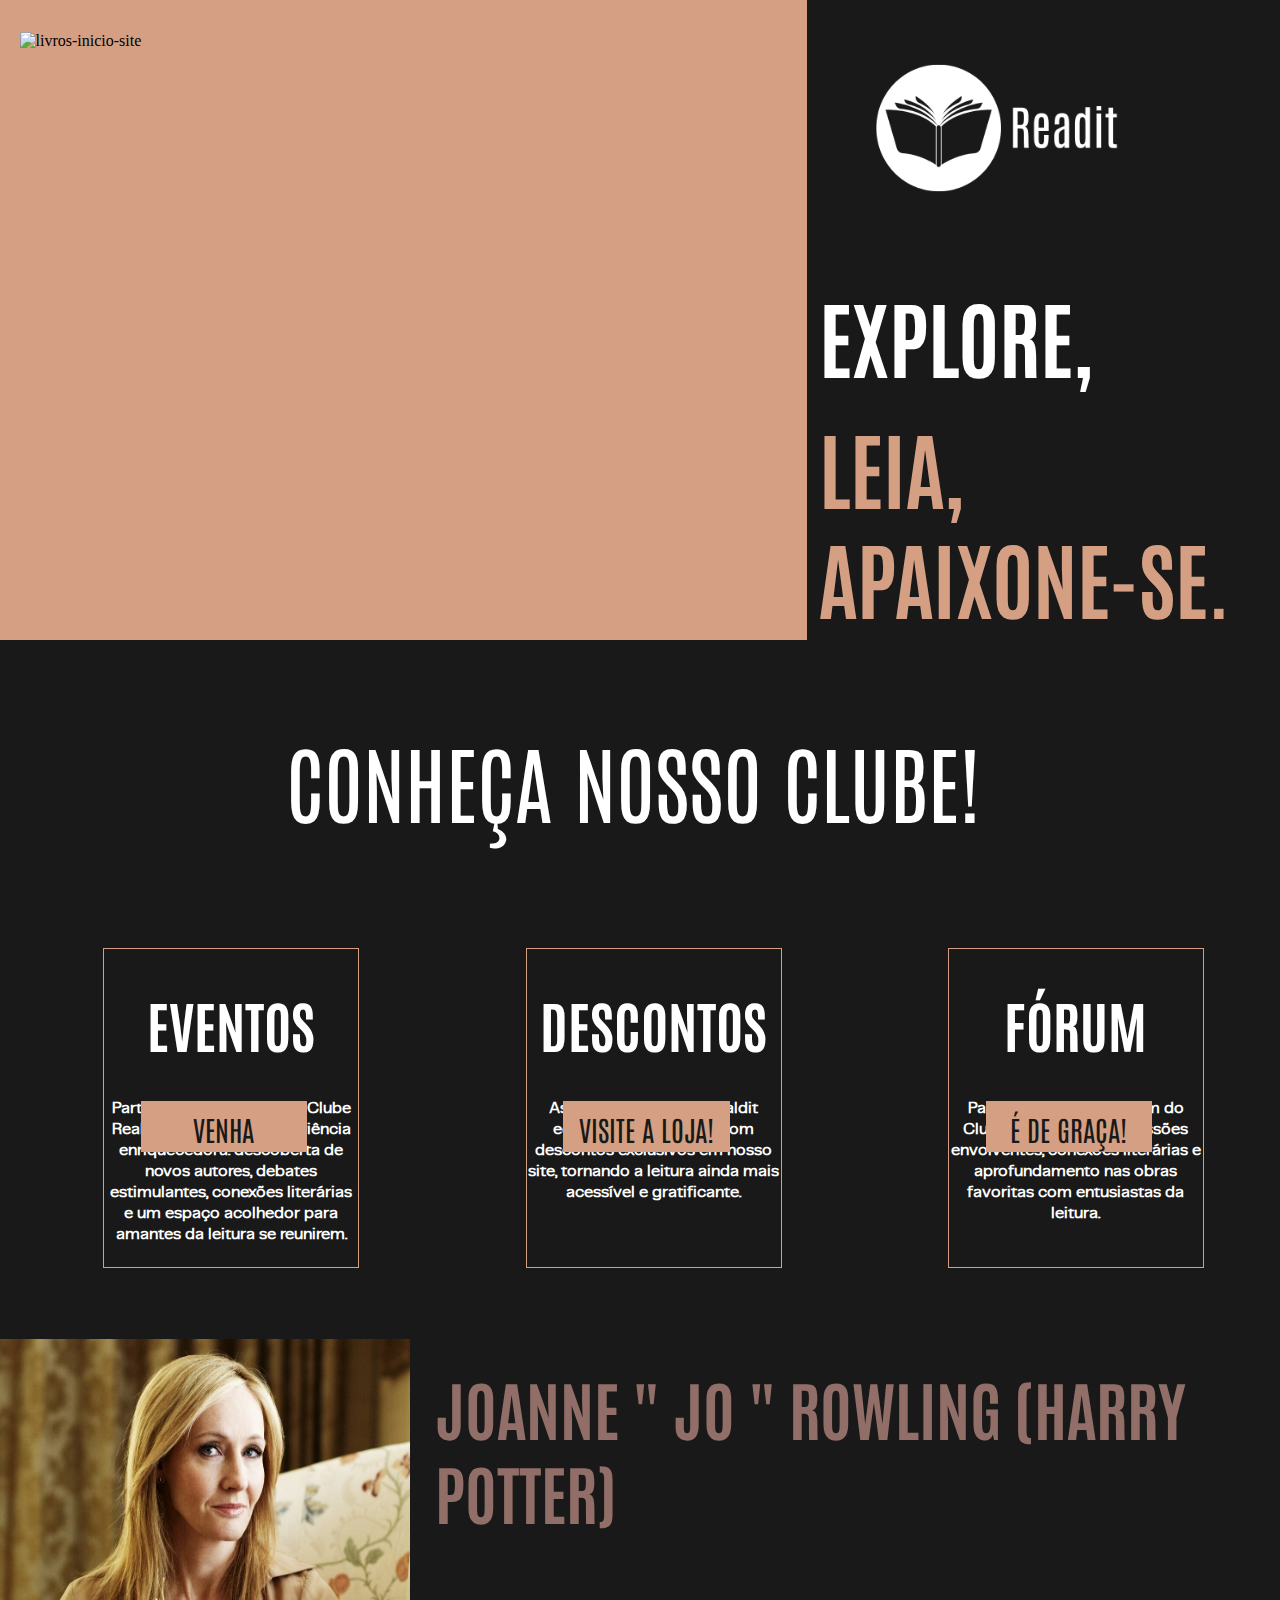
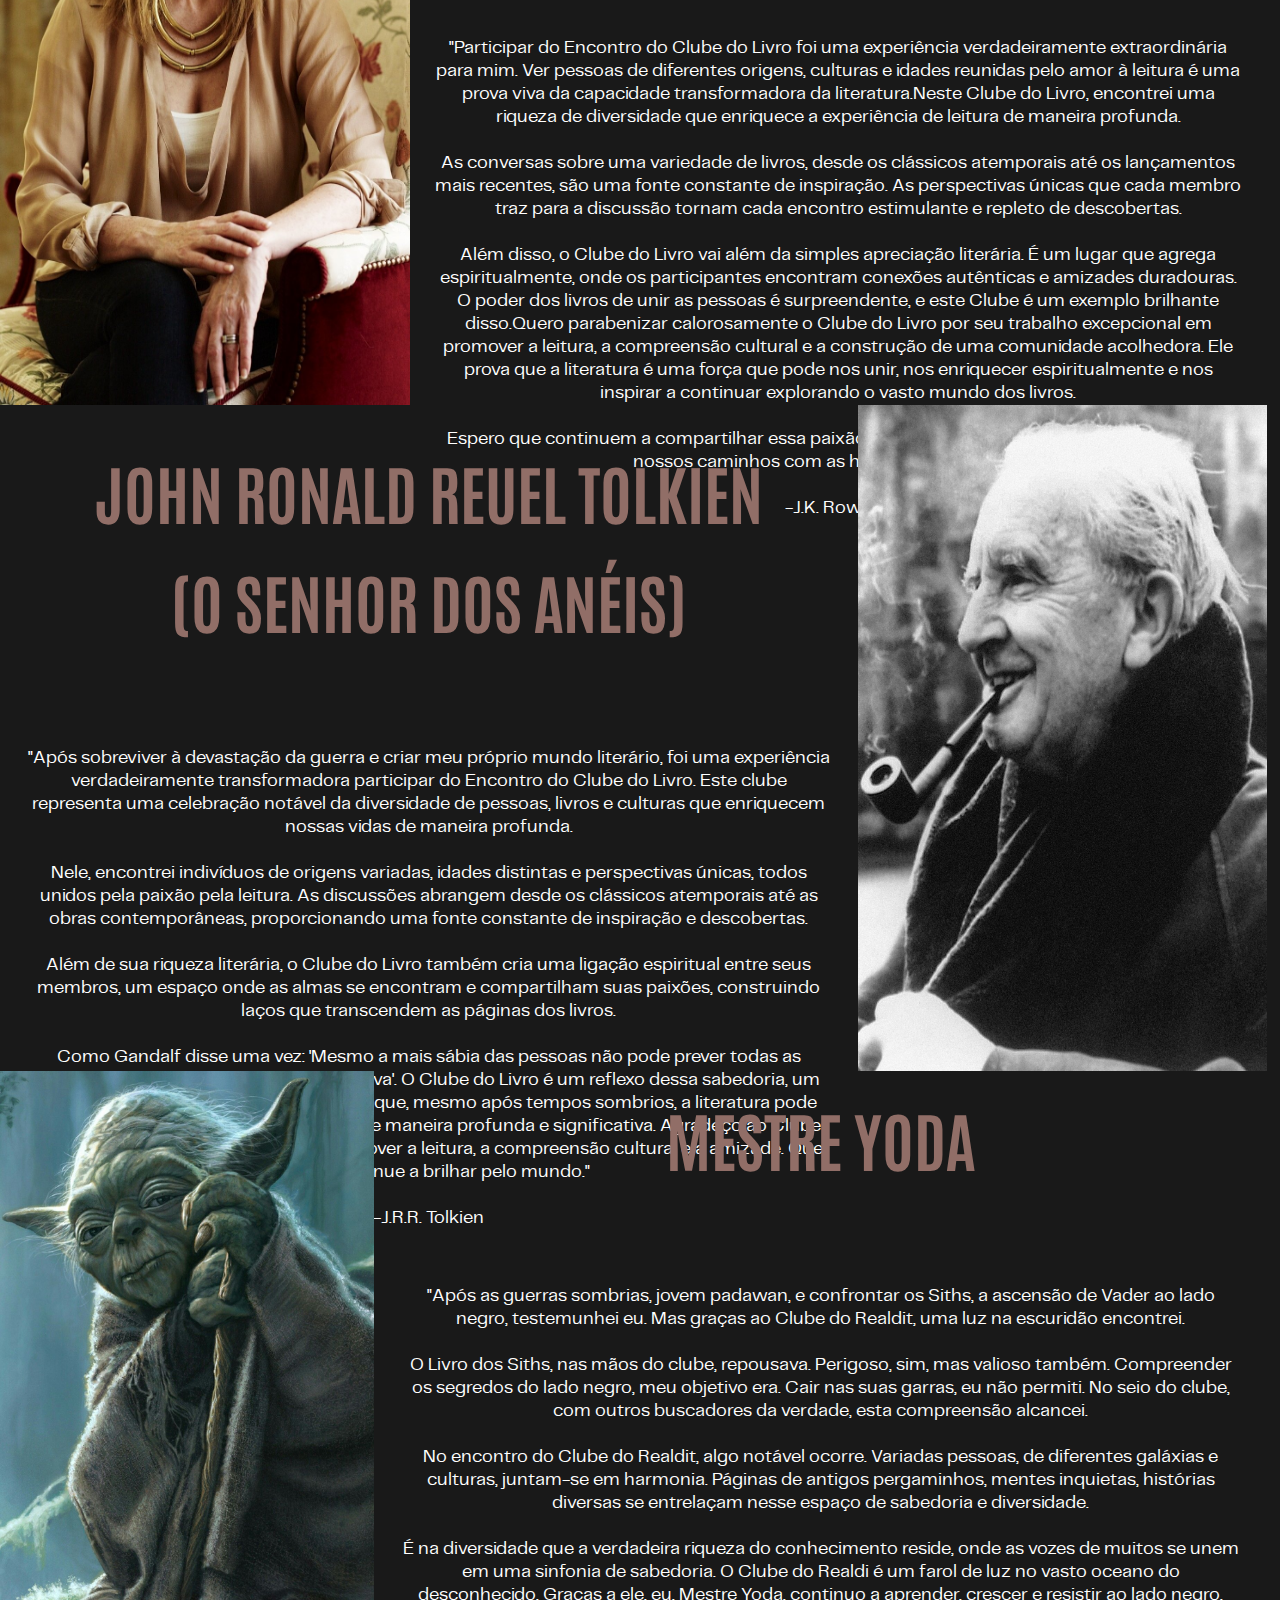
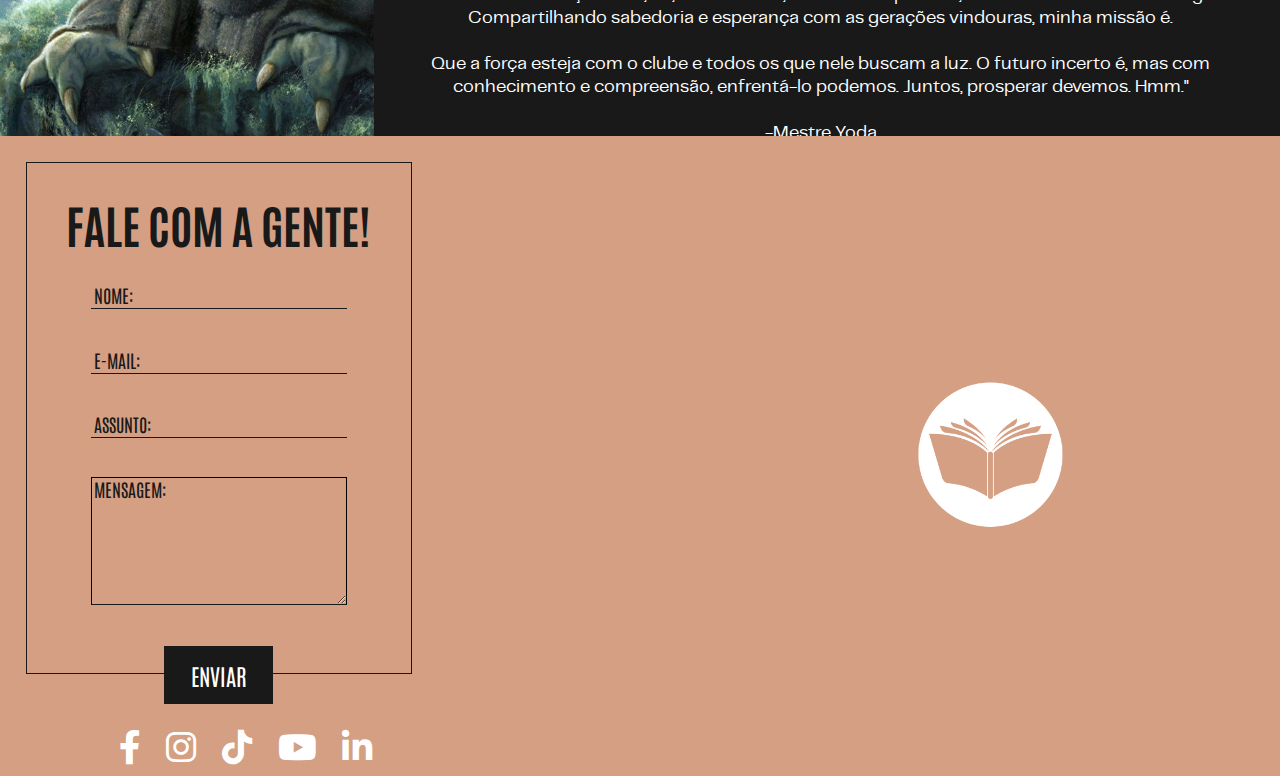
==== index.html @ f84c5853 "refiz a porra toda" ====
<!DOCTYPE html>
<html lang="en">
<head>
    <meta charset="UTF-8">
    <meta name="viewport" content="width=device-width, initial-scale=1.0">
    <title>Document</title>
    <link rel="stylesheet" href="/css/transicao.css">
    <link rel="stylesheet" href="/style.css">
    <link rel="stylesheet" type="text/css" href="img/fontawesome/css/all.min.css">
    <link rel="shortcut icon" type="imagex/png" href="/img/icone.png">
</head>
<body>
    <div class = "landingpage">
        <div class="img-inicio">
            <img src="/imagem-inicio.png" alt="livros-inicio-site">
        </div>
        <div class="apresentacao">
            <p class="logo-inicio">
                <img src="/img/sa.png" alt="logo realdit">
            </p>
            <h1 class="frase-inicio">   
                <p class="word-color" style="color: white">EXPLORE,</p>
                <p class="word-color2" style="color: #D49F83;">LEIA,<br>APAIXONE-SE.</p>
            </h1>        
        </div>
    </div>
    <main class="marketing-clube">
        <p class="frase-segunda-pagina">CONHEÇA NOSSO CLUBE!</p>

        <nav class="beneficios-clube">
            <ul>
                <li>
                    <h1 class="alinhar">EVENTOS</h1>
                    <strong class="fonte-descricao">Participar dos eventos do Clube Realdit oferece uma experiência enriquecedora: descoberta de novos autores, debates estimulantes, conexões literárias e um espaço acolhedor para amantes da leitura se reunirem.</strong>
                    <span>.</span>
                

      
    </div>
                </li>
            </ul>
            <ul>
                <li>
                    <h1 class = "alinhar">DESCONTOS</h1>
                    <strong class="fonte-descricao">Assinantes do Clube Realdit economizam dinheiro com descontos exclusivos em nosso site, tornando a leitura ainda mais acessível e gratificante.</strong>
                    <span>.</span>
                </li>
            </ul>
            <ul>
                <li>
                    <h1 class = "alinhar">FÓRUM</h1>
                    <strong class="fonte-descricao">Participe do nosso Fórum do Clube Realdit para discussões envolventes, conexões literárias e aprofundamento nas obras favoritas com entusiastas da leitura.</strong>
                    <span>.</span>
                </li>
            </ul>
        </nav>
     </main>
     <section class="depoimentos-container">
        <img class = "img-depoimento" src="/img/jkrowliong.jpg" alt="Foto de JK Rowling, escritora de Harry Potter">
        <div>
            <h1 class="nome-autor">JOANNE " JO " ROWLING (HARRY POTTER)</h1>
            <article class="fonte-depoimento">
                "Participar do Encontro do Clube do Livro foi uma experiência verdadeiramente extraordinária para mim. Ver pessoas de diferentes origens, culturas e idades reunidas pelo amor à leitura é uma prova viva da capacidade transformadora da literatura.Neste Clube do Livro, encontrei uma riqueza de diversidade que enriquece a experiência de leitura de maneira profunda.<br></br> As conversas sobre uma variedade de livros, desde os clássicos atemporais até os lançamentos mais recentes, são uma fonte constante de inspiração. As perspectivas únicas que cada membro traz para a discussão tornam cada encontro estimulante e repleto de descobertas.<br></br>Além disso, o Clube do Livro vai além da simples apreciação literária. É um lugar que agrega espiritualmente, onde os participantes encontram conexões autênticas e amizades duradouras. O poder dos livros de unir as pessoas é surpreendente, e este Clube é um exemplo brilhante disso.Quero parabenizar calorosamente o Clube do Livro por seu trabalho excepcional em promover a leitura, a compreensão cultural e a construção de uma comunidade acolhedora. Ele prova que a literatura é uma força que pode nos unir, nos enriquecer espiritualmente e nos inspirar a continuar explorando o vasto mundo dos livros.<br></br> Espero que continuem a compartilhar essa paixão com pessoas de todo o mundo e a iluminar nossos caminhos com as histórias que amamos."<br></br>
                -J.K. Rowling                    
            </article>
        </div>
    </section>
    <section class="depoimentos-container">
        <div>
            <h1 class="nome-autor1">JOHN RONALD REUEL TOLKIEN</h1>
            <h1 class="nome-autor">(O SENHOR DOS ANÉIS)</h1>
            <article class="fonte-depoimento">
                "Após sobreviver à devastação da guerra e criar meu próprio mundo literário, foi uma experiência verdadeiramente transformadora participar do Encontro do Clube do Livro. Este clube representa uma celebração notável da diversidade de pessoas, livros e culturas que enriquecem nossas vidas de maneira profunda.<br></br>Nele, encontrei indivíduos de origens variadas, idades distintas e perspectivas únicas, todos unidos pela paixão pela leitura. As discussões abrangem desde os clássicos atemporais até as obras contemporâneas, proporcionando uma fonte constante de inspiração e descobertas.<br></br>Além de sua riqueza literária, o Clube do Livro também cria uma ligação espiritual entre seus membros, um espaço onde as almas se encontram e compartilham suas paixões, construindo laços que transcendem as páginas dos livros.<br></br>Como Gandalf disse uma vez: 'Mesmo a mais sábia das pessoas não pode prever todas as mudanças e reviravoltas que a vida reserva'. O Clube do Livro é um reflexo dessa sabedoria, um farol de luz e esperança que demonstra que, mesmo após tempos sombrios, a literatura pode unir, inspirar e enriquecer nossas vidas de maneira profunda e significativa. Agradeço ao Clube do Livro por seu compromisso em promover a leitura, a compreensão cultural e a amizade. Que sua luz continue a brilhar pelo mundo."<br></br>
                -J.R.R. Tolkien           
            </article>
        </div>
        <img class = "img-depoimento" src="/img/tolkien.jpg" alt="Foto de JK Rowling, escritora de Harry Potter">
    </section>
    <section class="depoimentos-container">
        <img class = "img-depoimento" src="/img/yoda.jpg" alt="Foto de JK Rowling, escritora de Harry Potter">
        <div>
            <h1 class="nome-autor">MESTRE YODA</h1>
            <article class="fonte-depoimento">
                "Após as guerras sombrias, jovem padawan, e confrontar os Siths, a ascensão de Vader ao lado negro, testemunhei eu. Mas graças ao Clube do Realdit, uma luz na escuridão encontrei.<br></br>
                O Livro dos Siths, nas mãos do clube, repousava. Perigoso, sim, mas valioso também. Compreender os segredos do lado negro, meu objetivo era. Cair nas suas garras, eu não permiti. No seio do clube, com outros buscadores da verdade, esta compreensão alcancei.<br></br>                
                No encontro do Clube do Realdit, algo notável ocorre. Variadas pessoas, de diferentes galáxias e culturas, juntam-se em harmonia. Páginas de antigos pergaminhos, mentes inquietas, histórias diversas se entrelaçam nesse espaço de sabedoria e diversidade.<br></br>                
                É na diversidade que a verdadeira riqueza do conhecimento reside, onde as vozes de muitos se unem em uma sinfonia de sabedoria. O Clube do Realdi é um farol de luz no vasto oceano do desconhecido. Graças a ele, eu, Mestre Yoda, continuo a aprender, crescer e resistir ao lado negro. Compartilhando sabedoria e esperança com as gerações vindouras, minha missão é.<br></br>                
                Que a força esteja com o clube e todos os que nele buscam a luz. O futuro incerto é, mas com conhecimento e compreensão, enfrentá-lo podemos. Juntos, prosperar devemos. Hmm."<br></br>
                -Mestre Yoda                
            </article>
        </div>
    </section>


    <section class="contato">
        <div class="aba-contato">
            <h1>FALE COM A GENTE!</h1>
            <form class = "formulario" action="/contact.html" method="post">
                <div class="espaco-botao">                
                    <input class="inputUser" type="text" required>
                    <label class = "labelInput" for="name">NOME:</label>
                </div>
                <div class="espaco-botao">
                    <input class="inputUser" type="text" required>
                    <label class = "labelInput" for="mail">E-MAIL:</label>
                </div>
                <div class="espaco-botao">                   
                    <input class="inputUser" type="text" required>
                    <label class = "labelInput" for="assunto">ASSUNTO:</label>
                </div>
                <div class="espaco-botao">          
                    <textarea class="inputArea" required></textarea>
                    <label class = "labelArea" class="for="msg>MENSAGEM:</label>
                </div>
                <div class="button">
                    <button type="submit">ENVIAR</button>
                </div>
            </form>
        </div>
        <nav class="social">
            <ul>
                <li><a target="_blank" href="https://www.facebook.com/profile.php?id=61551535044438" ><i class="fa-brands fa-facebook-f fa-xl"></i></a></li>
                <li><a target="_blank" href="https://www.instagram.com/readit.oficial/" ><i class="fa-brands fa-instagram fa-xl"></i></a></li>
                <li><a target="_blank" href="https://www.tiktok.com/@readit.oficial" ><i class="fa-brands fa-tiktok fa-xl"></i></i></a></li>
                <li><a target="_blank" href="/" ><i class="fa-brands fa-youtube fa-xl"></i></a></li>
                <li><a target="_blank" href="/" ><i class="fa-brands fa-linkedin-in fa-xl"></i></a></li>
            </ul>
        </nav>
        <img src="/logolivro.png" alt="logo site">
    </section>




    <input type="radio" class="radio" name="pages" id="exit" checked /><!--BOTAO PICA-->
                    <div class="page demo1">
                        <input type="radio" class="radio" name="pages" id="page_1" />
                            <section class="section-container section-one">
                                <label for="exit" class="check-label exit-label">
                                X
                                </label>
                                <label for="page_1" class="page-label check-label">
                                <span class="fonte-btn">VENHA CONFERIR!</span>
                                </label>
                                <header class="section-header">
                                <div class="section-content">                                
                                </div>
                                </header>
                                <div class="section-info">
                                <div class="section-content">
                                    
                                </div>
                                </div>
                            </section>
                    </div>
                    <input type="radio" class="radio" name="pages" id="page_2" />
                        <section class="section-container section-two">
                            <label for="exit" class="check-label exit-label">
                            X
                            </label>
                            <label for="page_2" class="page-label check-label">
                            <span class="fonte-btn">VISITE A LOJA!</span>
                            </label>
                            <header class="section-header">
                            <div class="section-content">
                            </div>
                            </header>
                            <div class="section-info">
                            <div class="section-content">
                                
                            </div>
                            </div>
                        </section> 
                        <input type="radio" class="radio" name="pages" id="page_3" />
                        <section class="section-container section-three">
                            <label for="exit" class="check-label exit-label">
                            X
                            </label>
                            <label for="page_3" class="page-label check-label">
                            <span class="fonte-btn">É DE GRAÇA!</span>
                            </label>
                            <header class="section-header">
                            <div class="section-content">
                            </div>
                            </header>
                            <div class="section-info">
                            <div class="section-content">
                                
                            </div>
                            </div>
                        </section>  <!--BOTAO PICA-->
                    
    


    


    
</body>
</html>
---- css/transicao.css ----
*, *:after, *:before {
    -moz-box-sizing: border-box;
    -webkit-box-sizing: border-box;
    box-sizing: border-box; }
  .radio,
  .exit-label {
    display: none;
    visibility: hidden; }
  
  .exit-label {
    color: white;
    display: inline-flex;
    margin-bottom: 210vw;
    padding: 0.3vw;
    text-decoration: none; }
  
  .page-label {
    height: 4vw;
    left: 0;
    position: absolute;
    text-align: center;
    top: 0;
    width: 13vw; 
    padding-left: 1vw;
    padding-right: 1vw;
    padding-bottom: 0.25vw;
}
    .page-label span {
    position: relative;    
    top: 0.8vw; }
    .exit-label:hover, .check-label:active {
        background: rgba(0, 0, 0, 0.3);
        padding: 0.3vw;
        color: #fff; 
    }
  
  .check-label {
    cursor: pointer; }
    .check-label:hover, .check-label:active {
        background: rgba(0, 0, 0, 0.3);
        color: #fff; 
    }
    .check-label:focus {
      outline: thin dotted; }
  
  .section-container {
    -moz-transition: 0.4s all;
    -webkit-transition: 0.4s all;
    transition: 0.4s all;
    -moz-transform-origin: center center;
    -ms-transform-origin: center center;
    -o-transform-origin: center center;
    -webkit-transform-origin: center center;
    transform-origin: center center;
    height: 50vw;
    overflow: hidden;
    width: 99vw;
    z-index: 1;
    display: flex;
    flex-direction: row;
    flex-wrap: wrap;
 }
  .section-content {
    -moz-transition: 0.66s all;
    -webkit-transition: 0.66s all;
    transition: 0.66s all;
    max-width: 99vw;
    padding: 20px;
    opacity: 0;
    visibility: hidden; }
  
  :checked + .section-container {
    -moz-transform: translate(0%, 0%);
    -ms-transform: translate(0%, 0%);
    -o-transform: translate(0%, 0%);
    -webkit-transform: translate(0%, 0%);
    transform: translate(0%, 0%);
    width: 100%;
    height: 100%;
    left: 0vw;
    top: 0vw;
    z-index: 5;
    overflow: auto; }
    :checked + .section-container .exit-label {
      display: inline-block;
      visibility: visible; }
    :checked + .section-container .page-label {
      display: none; }
    :checked + .section-container .section-content {
      opacity: 1;
      visibility: visible; }
  
  .section-one {
    -moz-transform: translate(0%, 0%);
    -ms-transform: translate(0%, 0%);
    -o-transform: translate(0%, 0%);
    -webkit-transform: translate(0%, 0%);
    transform: translate(0%, 0%);
    text-decoration: none;
    color: rgba(25,25,25,255);
    background-color: #D49F83;
    width: 13vw;
    height: 4vw;
    padding: 1vw;
    position: absolute;
    top:86vw;
    left: 11vw;
  }

  .section-two {
    -moz-transform: translate(0%, 0%);
    -ms-transform: translate(0%, 0%);
    -o-transform: translate(0%, 0%);
    -webkit-transform: translate(0%, 0%);
    transform: translate(0%, 0%);
    text-decoration: none;
    color: rgba(25,25,25,255);
    background-color: #D49F83;
    width: 13vw;
    height: 4vw;
    padding: 2vw;
    padding-left: 2vw;
    margin-left: 0vvw;
    position: absolute;
    top:86vw;
    left: 44vw;
  }

  .section-three {
    -moz-transform: translate(0%, 0%);
    -ms-transform: translate(0%, 0%);
    -o-transform: translate(0%, 0%);
    -webkit-transform: translate(0%, 0%);
    transform: translate(0%, 0%);
    text-decoration: none;
    color: rgba(25,25,25,255);
    background-color: #D49F83;
    width: 13vw;
    height: 4vw;
    padding: 2vw;
    padding-left: 2vw;
    margin-left: 0vvw;
    position: absolute;
    top:86vw;
    left: 77vw;
  }

  .section-four {
    -moz-transform: translate(0%, 0%);
    -ms-transform: translate(0%, 0%);
    -o-transform: translate(0%, 0%);
    -webkit-transform: translate(0%, 0%);
    transform: translate(0%, 0%);
    text-decoration: none;
    color: rgba(25,25,25,255);
    background-color: #D49F83;
    width: 10vw;
    height: 5vw;
  }
  
  
  #exit:checked + .page .section-container {
    border: none;
    opacity: 1; }
  
  .page :not(:checked) + .section-container {
    border: 40px solid; }
---- style.css ----
@import url('https://fonts.googleapis.com/css2?family=Antonio:wght@700&family=Comic+Neue:wght@700&family=Raleway&family=Roboto+Mono:wght@100&display=swap');
@font-face {
    font-family: 'telegrafregular';
    src: url('font/telegraf_regular_400-webfont.eot');
    src: url('font/telegraf_regular_400-webfont.eot?#iefix') format('embedded-opentype'),
         url('font/telegraf_regular_400-webfont.ttf') format('truetype'),
         url('font/telegraf_regular_400-webfont.svg#telegrafregular') format('svg');
    font-weight: normal;
    font-style: normal;

}


body{
    margin: 0vw;
    padding: 0vw;
    border: 0;
    width: 100%;
    height: 100%;
    background-color: rgba(25,25,25,255);

  
}

.landingpage{
    display: flex;
    width: 97vw;
    height: 50vw;
}

.img-inicio{
    width: 65vw;
    height: 50vw;
    display: flex;
    justify-content: center;
    align-items: center;
    background-color: #D49F83;
    position: relative;
}
.img-inicio img{
    height: 45vw;
    width: 60vw;
    position: relative;

}

.apresentacao{
    background-color: rgba(25,25,25,255);
    display: flex;
    position: relative;
    height: 50vw;
    width: 35vw;
    flex-direction: column;
    justify-content: flex-start;
    align-items: center;
}

.logo-inicio{
    display: flex;
    margin-top: -5vw;
    justify-content: center;
}
.logo-inicio img{
    height: 10vw;
    width: 20vw;
    margin-top: 10vw;
    margin-bottom: 9vw;
    margin-left: -4vw;
}

.frase-inicio{
    font-family: 'Antonio', sans-serif;
    font-size: 85px;
    display: flex;
    margin-top: -10vw;
    flex-direction: column;
    align-items: flex-start;

}

.word-color{
    margin-bottom: -5vw;
}






.marketing-clube{
    width: 99vw;
    height: 48vw;
}

.frase-segunda-pagina{
    font-family: 'Antonio', sans-serif;
    font-size: 85px;
    color: white;
    display: flex;
    justify-content: center;

}

.beneficios-clube{
    display: flex;
    justify-content: space-around;
    align-items: start;
    font-family: 'Antonio', sans-serif;
    font-size: 28px;

}

.beneficios-clube ul{

}

.beneficios-clube li{
    border: 1px solid #D49F83;
    list-style: none;
    color: white;
    width: 20vw;
    height: 25vw;
    flex-direction: column;
    display: flex;
    align-items: center;
    justify-content: space-around;


}
.beneficios-clube strong{
    margin-bottom: 8vw;
}

.fonte-btn{
    text-decoration: none;
    color: rgba(25,25,25,255);
    font-family: 'Antonio', sans-serif;
    font-size: 28px;
    padding-top: 1vw;
    
    
}
.beneficios-clube span{
    color:rgba(25,25,25,255);
}
.alinhar{
    text-align: center;
}
.fonte-descricao{
    font-family: 'telegrafregular';
    font-size: 16px;
    text-align: center;

}

.b-black{
    width: 99vw;
    height: 10vw;
    background-color: rgba(25,25,25,255);
    display: flex;
}

.img-depoimento{
    height: 52vw;
    width:  32vw;
}



.depoimentos-container{
    width: 99vw;
    height: 52vw;
    display: flex;
    color: white;
    
}   

.depoimentos-container > div{
    display: flex;
    flex-direction: column;
    align-items: center;
    margin-left: 2vw;
    margin-right: 2vw;
}
.nome-autor{
    font-family: 'Antonio', sans-serif;
    font-size: 28px;
    color: #916E67;
    font-size: 65px;
    margin-bottom: 8vw;
    margin-top: 2vw;
}

.fonte-depoimento{
    font-family: 'telegrafregular';
    font-size: 18px;
    text-align: center;

}

.nome-autor1{
    font-family: 'Antonio', sans-serif;
    font-size: 28px;
    color: white;
    font-size: 65px;
    color: #916E67;
    margin-bottom: 0vw;
}



.contato{
    width: 99vw;
    height: 50vw;
    display: flex;
    justify-content: space-around;

    background-color:#D49F83;
    font-family: 'Antonio', sans-serif;
    font-size: 23px;
    color: rgba(25,25,25,255);   
    
}

.aba-contato{
    border: 1px solid rgba(25,25,25,255);
    display: flex;
    align-items: center;
    flex-direction: column;
    height:40vw;
    margin-top: 2vw;
    margin-left: 2vw;
    position: relative;
    


}
.formulario{
    height: 20vw;
    display: flex;
    flex-direction: column;
    width: 30vw;
    align-items: center;
    font-size: 18px;
    position: relative;
}

.button{
    display: flex;
    justify-content: center;
}
.button button{
    display: flex;
    text-decoration: none;
    padding: 1vw;
    padding-left: 2vw;
    padding-right: 2vw;
    color: white;
    display: flex;
    background-color: rgba(25,25,25,255);
    font-family: 'Antonio', sans-serif;
    font-size: 23px;
    border: 1px solid rgba(25,25,25,255);

}

.inputUser{
    background-color: #D49F83;
    border: none;
    outline: none;
    border-bottom: 1px solid rgba(25,25,25,255) ;
    width: 20vw;
}
.inputArea{
    background-color: #D49F83;
    border: 1px solid black;
    outline: none;
    border-bottom: 1px solid rgba(25,25,25,255) ;
    width: 20vw;
    height: 10vw;
    top:2vw;
}

.inputUser:focus ~.labelInput,
.inputUser:valid ~.labelInput{
    top:-20px;
    font-size: 12px;
    
}

.inputArea:focus ~.labelArea,
.inputArea:valid ~.labelArea{
    top:-20px;
    font-size: 12px;

    
}
.labelInput{
    position: absolute;
    top: 0vw;
    left: 0.3vw;
    pointer-events: none;
    transition: .5s;


}

.labelArea{
    position: absolute;
    top: 0vw;
    left: 0.3vw;
    pointer-events: none;
    transition: .5s;


}
.espaco-botao{
    margin-bottom: 3vw;
    position: relative;
}

.social{
    background-color:#D49F83;
    display: flex;
    align-items: center;
    margin-top:45vw;
    position: relative;
    margin-left: -27vw;

}
.social ul{
    background-color: #D49F83;
    display: flex;
}
.social li{
    padding: 1vw;
    background-color: #D49F83;
    list-style: none;

}

.social a{
    color: white;
    text-decoration: none;
}
.social a:hover{
    color: rgba(25,25,25,255);
    transition-duration: 0.5s;
}
.contato img{
    background-color: #D49F83;
    margin-left: 22vw;
    padding: 18vw;
}
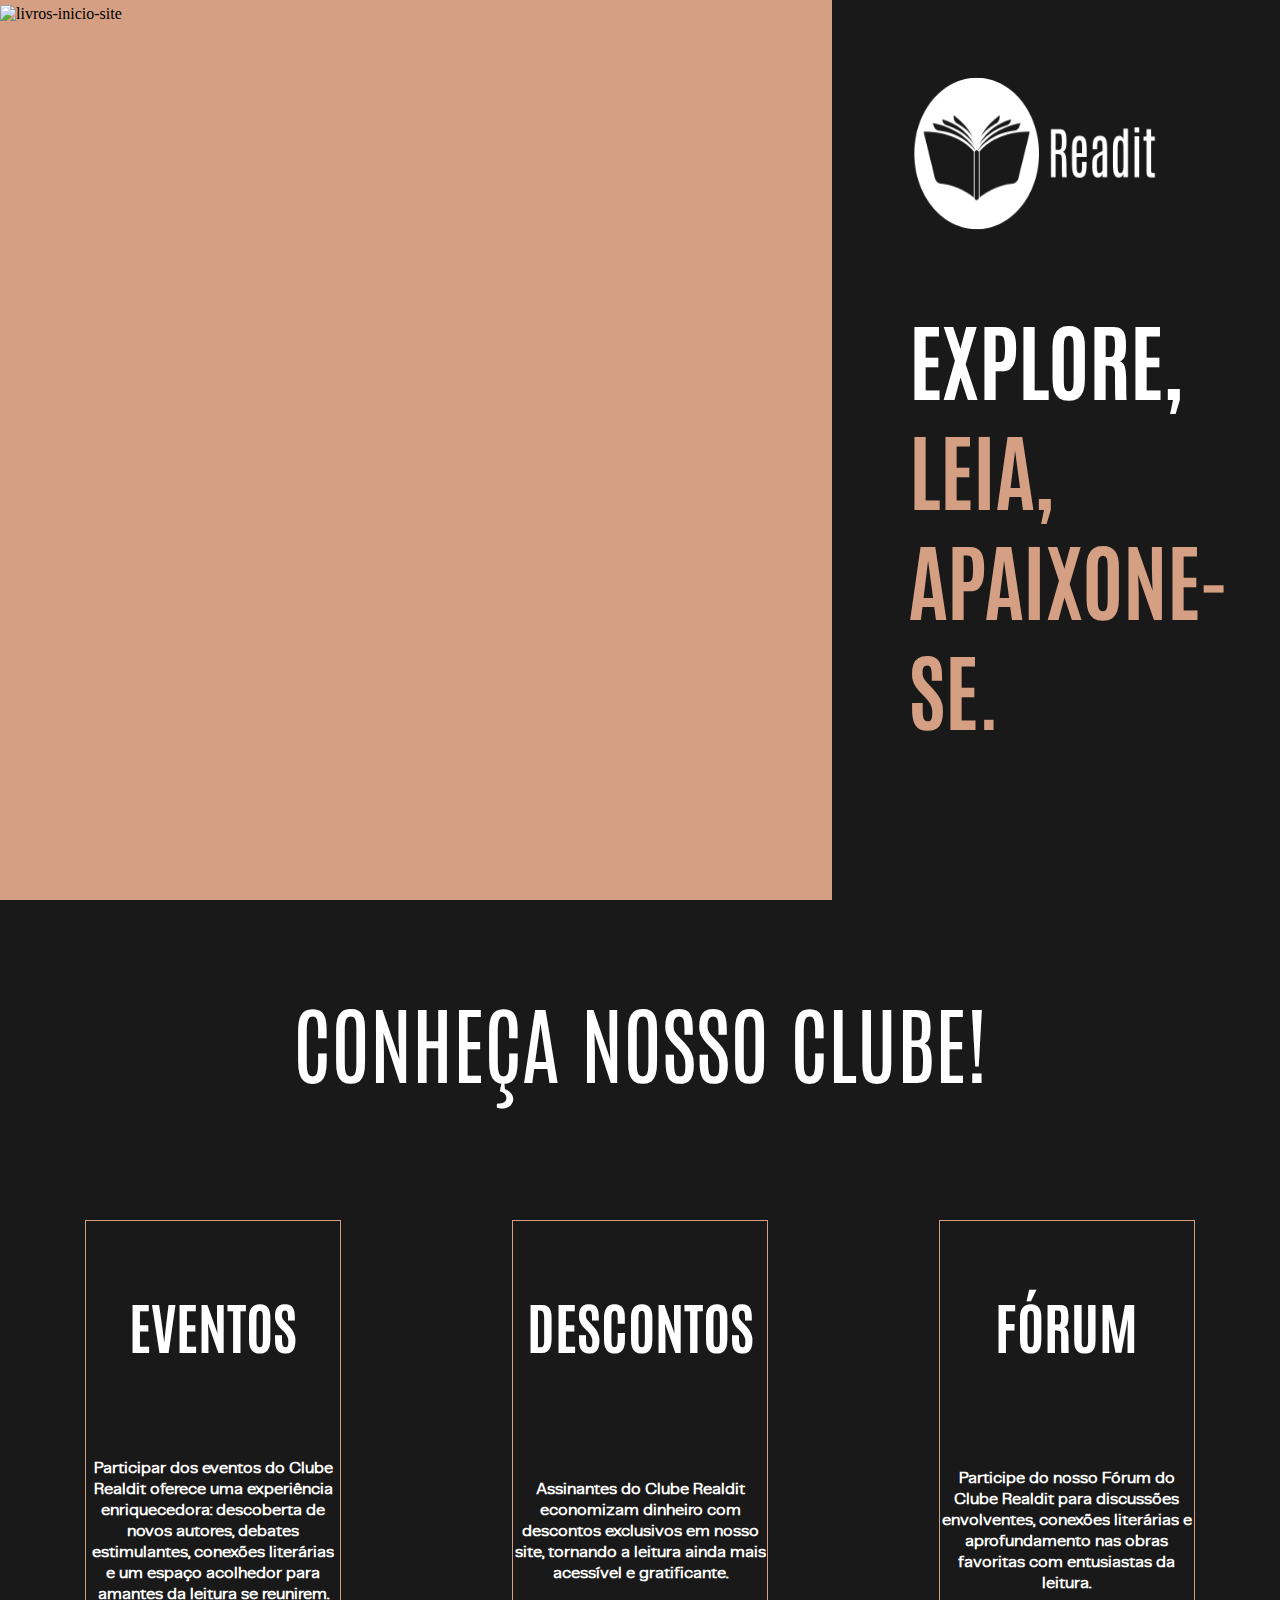
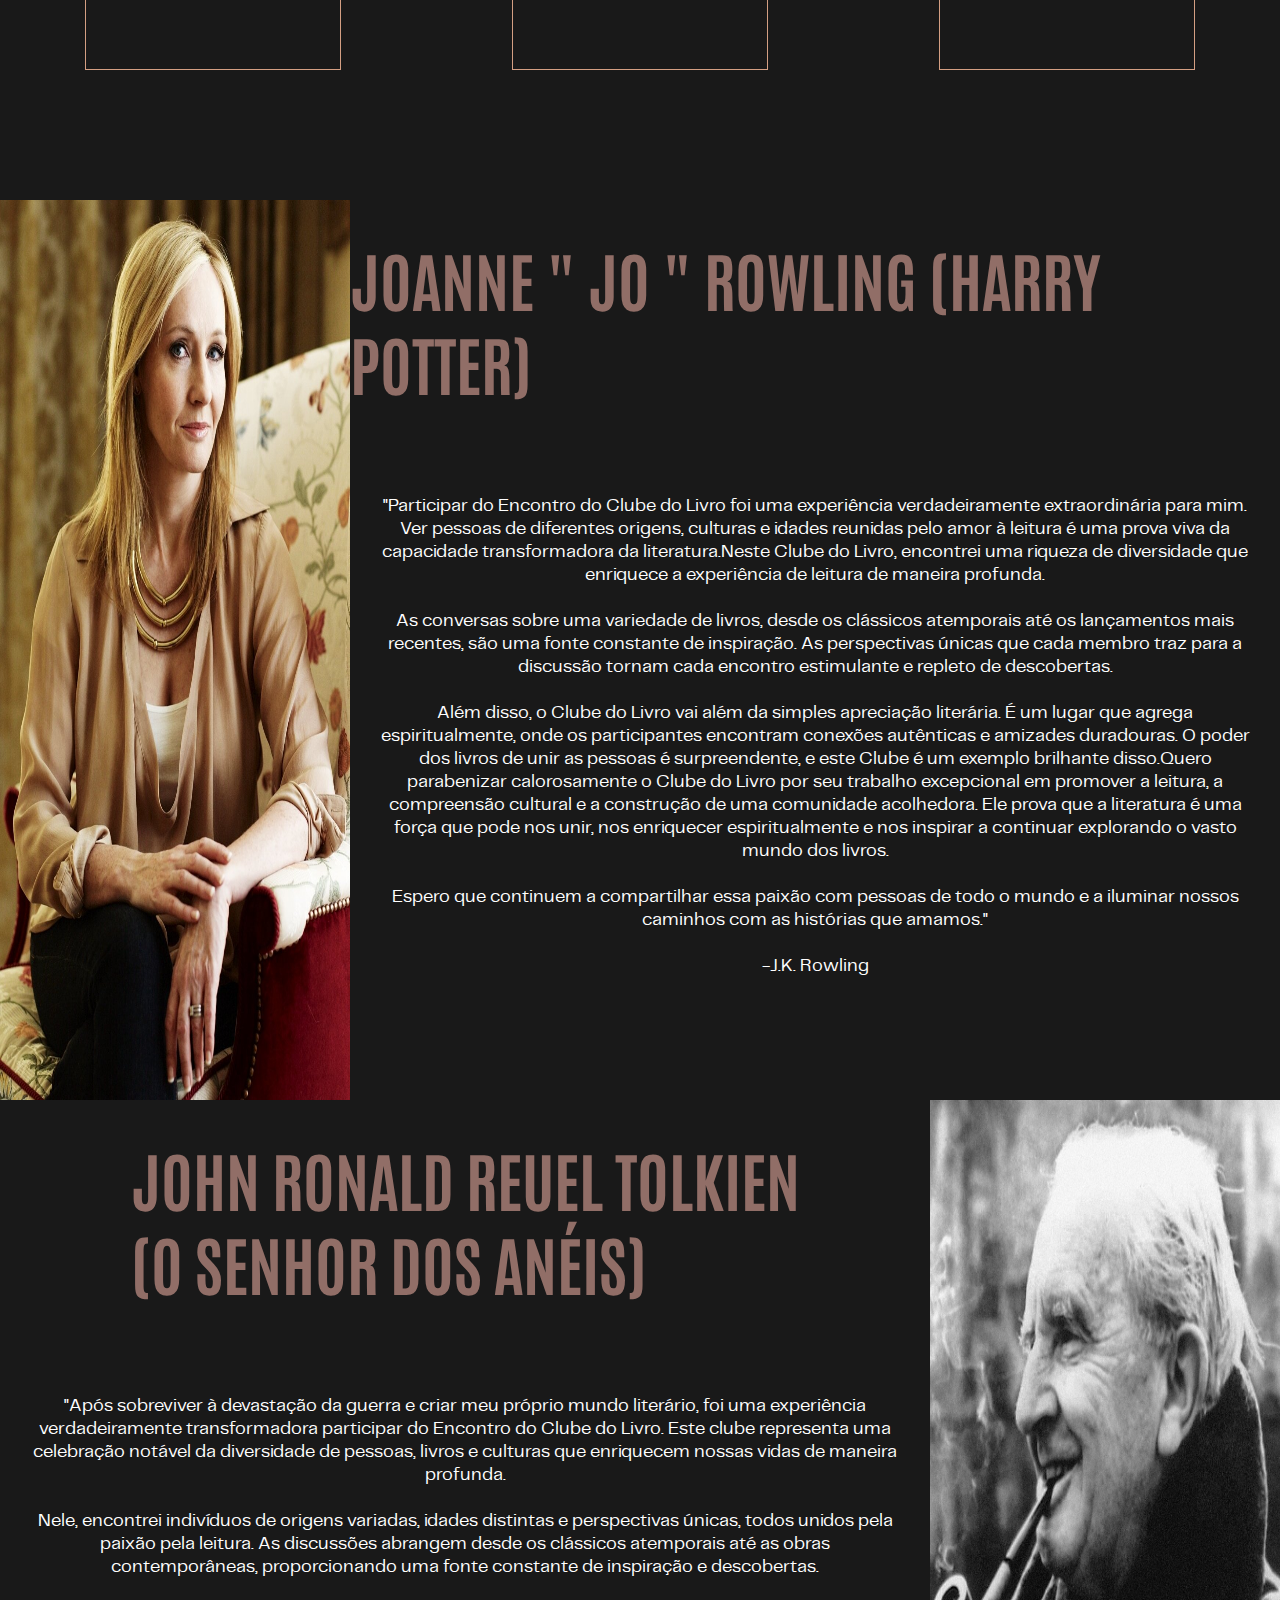
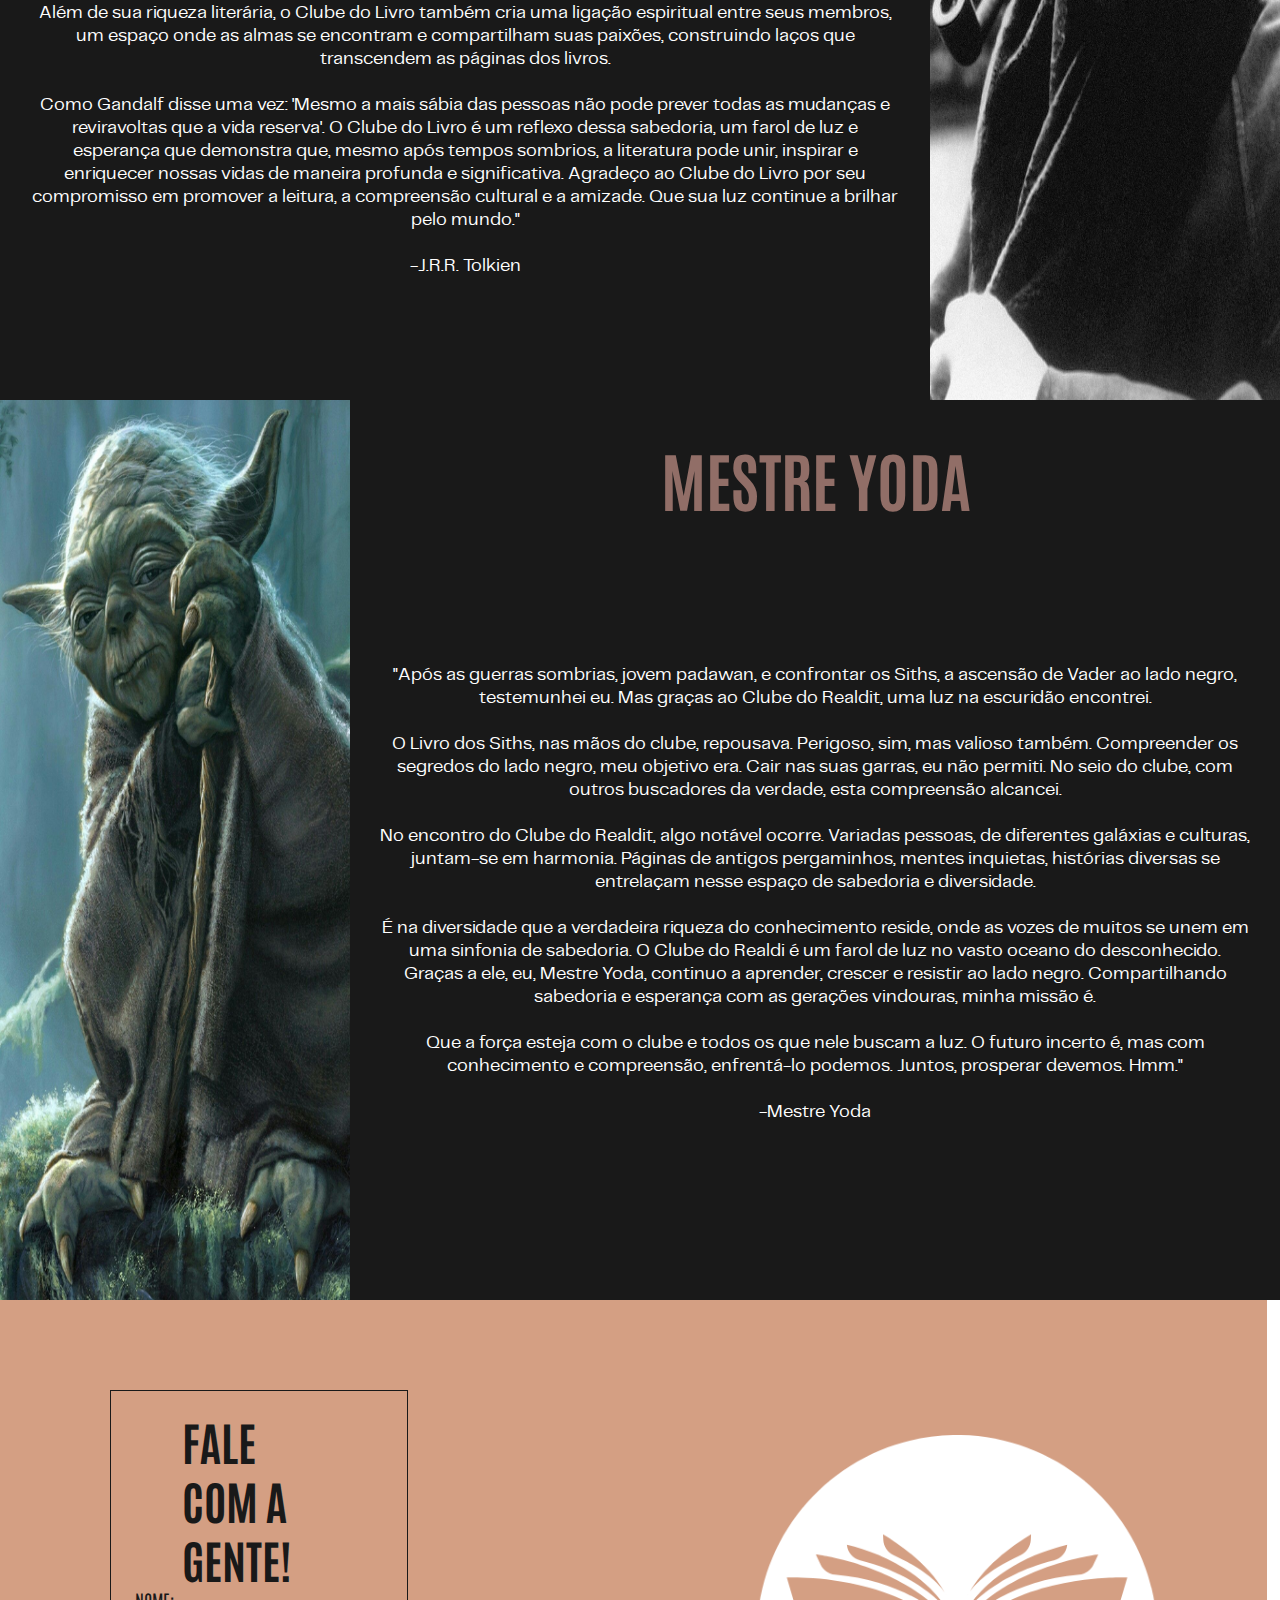
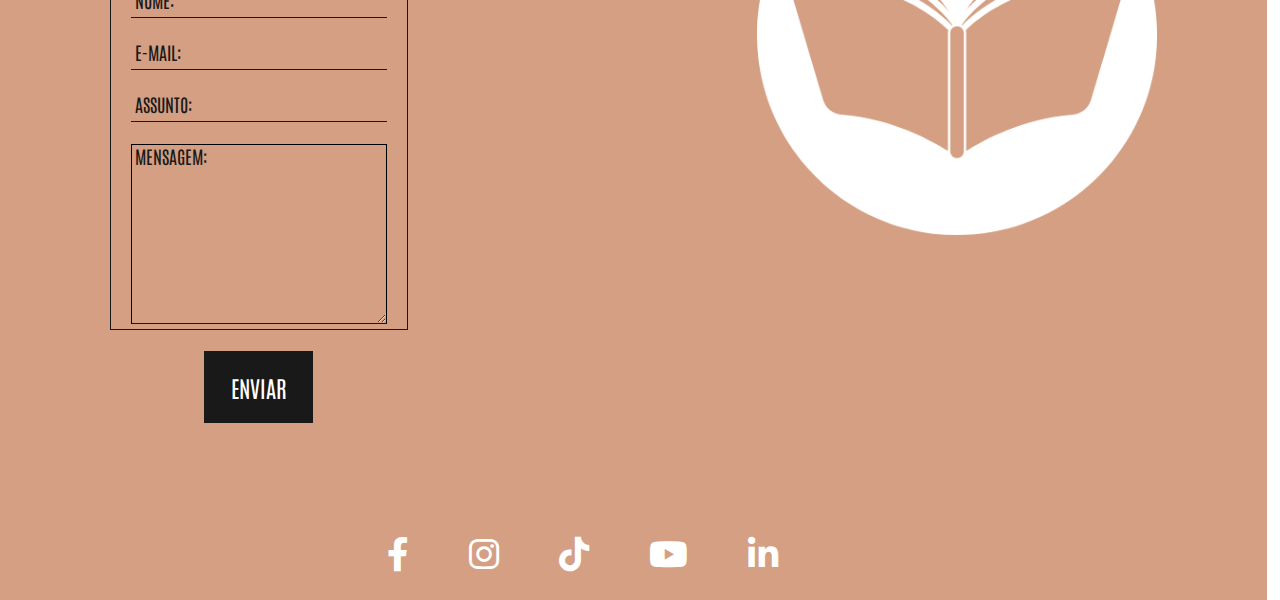
==== commit cc24c2af: "arrumando bug" ====
--- a/index.html
+++ b/index.html
@@ -3,13 +3,31 @@
 <head>
     <meta charset="UTF-8">
     <meta name="viewport" content="width=device-width, initial-scale=1.0">
-    <title>Document</title>
+    <title>Documen</title>
     <link rel="stylesheet" href="/css/transicao.css">
     <link rel="stylesheet" href="/style.css">
     <link rel="stylesheet" type="text/css" href="img/fontawesome/css/all.min.css">
     <link rel="shortcut icon" type="imagex/png" href="/img/icone.png">
+    <style>
+        .scroll, .landingpage, .marketing-clube,.depoimentos-container{
+            position: relative;
+            width: 100%;
+            height: 100%;
+            left: 0;
+            top: 0;
+            transition: all .6s ease-in-out;
+        } 
+        .container{
+            position: absolute;
+            left: 0;
+            top: 0;
+            width: 100%;
+            height: 100%;
+        }
+    </style>
 </head>
 <body>
+<div class="container">
     <div class = "landingpage">
         <div class="img-inicio">
             <img src="/imagem-inicio.png" alt="livros-inicio-site">
@@ -19,24 +37,18 @@
                 <img src="/img/sa.png" alt="logo realdit">
             </p>
             <h1 class="frase-inicio">   
-                <p class="word-color" style="color: white">EXPLORE,</p>
-                <p class="word-color2" style="color: #D49F83;">LEIA,<br>APAIXONE-SE.</p>
+                <p class="word-color">EXPLORE,&nbsp;&nbsp;&nbsp;&nbsp;&nbsp;&nbsp;&nbsp;&nbsp;&nbsp;<span class="word-color2">LEIA,</br>APAIXONE-SE.</span></p>
             </h1>        
         </div>
     </div>
     <main class="marketing-clube">
         <p class="frase-segunda-pagina">CONHEÇA NOSSO CLUBE!</p>
-
         <nav class="beneficios-clube">
             <ul>
                 <li>
                     <h1 class="alinhar">EVENTOS</h1>
                     <strong class="fonte-descricao">Participar dos eventos do Clube Realdit oferece uma experiência enriquecedora: descoberta de novos autores, debates estimulantes, conexões literárias e um espaço acolhedor para amantes da leitura se reunirem.</strong>
-                    <span>.</span>
-                
-
-      
-    </div>
+                    <span>.</span>               
                 </li>
             </ul>
             <ul>
@@ -55,6 +67,7 @@
             </ul>
         </nav>
      </main>
+
      <section class="depoimentos-container">
         <img class = "img-depoimento" src="/img/jkrowliong.jpg" alt="Foto de JK Rowling, escritora de Harry Potter">
         <div>
@@ -65,10 +78,9 @@
             </article>
         </div>
     </section>
-    <section class="depoimentos-container">
+   <section class="depoimentos-container">
         <div>
-            <h1 class="nome-autor1">JOHN RONALD REUEL TOLKIEN</h1>
-            <h1 class="nome-autor">(O SENHOR DOS ANÉIS)</h1>
+            <h1 class="nome-autor">JOHN RONALD REUEL TOLKIEN<br>(O SENHOR DOS ANÉIS)</h1>
             <article class="fonte-depoimento">
                 "Após sobreviver à devastação da guerra e criar meu próprio mundo literário, foi uma experiência verdadeiramente transformadora participar do Encontro do Clube do Livro. Este clube representa uma celebração notável da diversidade de pessoas, livros e culturas que enriquecem nossas vidas de maneira profunda.<br></br>Nele, encontrei indivíduos de origens variadas, idades distintas e perspectivas únicas, todos unidos pela paixão pela leitura. As discussões abrangem desde os clássicos atemporais até as obras contemporâneas, proporcionando uma fonte constante de inspiração e descobertas.<br></br>Além de sua riqueza literária, o Clube do Livro também cria uma ligação espiritual entre seus membros, um espaço onde as almas se encontram e compartilham suas paixões, construindo laços que transcendem as páginas dos livros.<br></br>Como Gandalf disse uma vez: 'Mesmo a mais sábia das pessoas não pode prever todas as mudanças e reviravoltas que a vida reserva'. O Clube do Livro é um reflexo dessa sabedoria, um farol de luz e esperança que demonstra que, mesmo após tempos sombrios, a literatura pode unir, inspirar e enriquecer nossas vidas de maneira profunda e significativa. Agradeço ao Clube do Livro por seu compromisso em promover a leitura, a compreensão cultural e a amizade. Que sua luz continue a brilhar pelo mundo."<br></br>
                 -J.R.R. Tolkien           
@@ -128,12 +140,12 @@
         </nav>
         <img src="/logolivro.png" alt="logo site">
     </section>
-
-
-
-
-    <input type="radio" class="radio" name="pages" id="exit" checked /><!--BOTAO PICA-->
-                    <div class="page demo1">
+</div>
+
+
+
+  <!--   <input type="radio" class="radio" name="pages" id="exit" checked /><!--BOTAO PICA-->
+                  <!--   <div class="page demo1">
                         <input type="radio" class="radio" name="pages" id="page_1" />
                             <section class="section-container section-one">
                                 <label for="exit" class="check-label exit-label">
--- a/style.css
+++ b/style.css
@@ -10,107 +10,160 @@
 
 }
 
-
-body{
-    margin: 0vw;
-    padding: 0vw;
+@media only screen and (max-width: 959px) {
+    p{
+        font-size: 60px;
+    }
+}
+
+@media only screen and (min-width: 768px) and (max-width: 959px) {
+    p{
+        font-size: 60px;
+    }
+}
+
+@media only screen and (max-width: 767px) {
+    p{
+        font-size: 45px;
+    }
+}
+
+@media only screen and (min-width: 480px) and (max-width: 767px) {
+    p{
+        font-size: 45px;
+    }
+}
+
+@media only screen and (max-width: 479px) {
+    p{
+        font-size: 30px;
+    }
+}
+
+*{
+    margin: 0;
+    padding: 0;
     border: 0;
     width: 100%;
     height: 100%;
-    background-color: rgba(25,25,25,255);
-
-  
-}
+
+}
+
 
 .landingpage{
     display: flex;
-    width: 97vw;
-    height: 50vw;
+    width: 99vw;
+    height: 100vh;
 }
 
 .img-inicio{
     width: 65vw;
-    height: 50vw;
+    height: 100vh;   
     display: flex;
     justify-content: center;
     align-items: center;
     background-color: #D49F83;
-    position: relative;
-}
+    max-width: 100%;
+    max-height: 100%;
+  
+}
+
 .img-inicio img{
-    height: 45vw;
-    width: 60vw;
-    position: relative;
+    height: 890px;
+    width: 1160px;
+    max-width: 100%;
+    max-height: 100%;
 
 }
 
 .apresentacao{
+    height: 100vh;
+    width: 35vw;
     background-color: rgba(25,25,25,255);
-    display: flex;
-    position: relative;
-    height: 50vw;
-    width: 35vw;
-    flex-direction: column;
-    justify-content: flex-start;
-    align-items: center;
+    max-height: 100vh;
+    max-width: 99vw;
+    display: flex;
+    flex-direction: column;
+    justify-content: space-around;
 }
 
 .logo-inicio{
-    display: flex;
-    margin-top: -5vw;
-    justify-content: center;
+    background-color: rgba(25,25,25,255);
+    height: auto;
 }
 .logo-inicio img{
-    height: 10vw;
+    display: flex;
+    position: relative;
+    height: 17vh;
     width: 20vw;
-    margin-top: 10vw;
-    margin-bottom: 9vw;
-    margin-left: -4vw;
+    margin-left: 6vw;
 }
 
 .frase-inicio{
     font-family: 'Antonio', sans-serif;
     font-size: 85px;
     display: flex;
-    margin-top: -10vw;
-    flex-direction: column;
-    align-items: flex-start;
+    flex-direction: column;
+    height: auto;
+    align-items: center;
+    position: relative;
+    bottom: 9vh;
+}
+
+.frase-inicio p, span{
+    display: flex;
+    flex-direction: column;
 
 }
 
 .word-color{
-    margin-bottom: -5vw;
-}
-
-
-
-
+    color: white;
+    width: 23vw;
+}
+.word-color2{
+    color: #D49F83;
+}
 
 
 .marketing-clube{
     width: 99vw;
-    height: 48vw;
+    height: 100vh;
+    display: flex;
+    flex-direction: column;
+    justify-content: space-around;
+    background-color: rgba(25,25,25,255);
+
 }
 
 .frase-segunda-pagina{
     font-family: 'Antonio', sans-serif;
     font-size: 85px;
     color: white;
-    display: flex;
-    justify-content: center;
-
+    flex-direction: row;
+    height: auto;
+    width: auto;
+    display: flex;
+    position: relative;
+    justify-content: center;
+    flex-direction: row;
+    
 }
 
 .beneficios-clube{
     display: flex;
     justify-content: space-around;
-    align-items: start;
     font-family: 'Antonio', sans-serif;
     font-size: 28px;
+    align-items: center;
+    height: auto;
+    position: relative;
+    bottom: 5vh;
 
 }
 
 .beneficios-clube ul{
+    display: flex;
+    justify-content: center;
 
 }
 
@@ -119,106 +172,111 @@
     list-style: none;
     color: white;
     width: 20vw;
-    height: 25vw;
-    flex-direction: column;
-    display: flex;
-    align-items: center;
-    justify-content: space-around;
-
-
+    height: 50vh;
+    flex-direction: column;
+    display: flex;
+    justify-content: space-around;
 }
 .beneficios-clube strong{
-    margin-bottom: 8vw;
-}
-
-.fonte-btn{
-    text-decoration: none;
-    color: rgba(25,25,25,255);
-    font-family: 'Antonio', sans-serif;
-    font-size: 28px;
-    padding-top: 1vw;
-    
-    
-}
-.beneficios-clube span{
-    color:rgba(25,25,25,255);
-}
-.alinhar{
-    text-align: center;
-}
+    
+}
+
 .fonte-descricao{
     font-family: 'telegrafregular';
     font-size: 16px;
     text-align: center;
-
-}
-
-.b-black{
-    width: 99vw;
-    height: 10vw;
-    background-color: rgba(25,25,25,255);
-    display: flex;
-}
+    display: flex;
+    justify-content: space-around;
+    flex-direction: column;
+
+}
+.fonte-btn{
+    text-decoration: none;
+    color: rgba(25,25,25,255);
+    font-family: 'Antonio', sans-serif;
+    font-size: 28px;   
+    
+}
+.beneficios-clube span{
+    color:rgba(25,25,25,255);
+    height: auto;
+}
+.alinhar{
+    display: flex;
+    justify-content: center;
+    align-items: center;
+
+}
+
 
 .img-depoimento{
-    height: 52vw;
-    width:  32vw;
+    height: 963px;
+    width:  350px;
+    max-height: 100%;
+    max-width: 100%;
+
 }
 
 
 
 .depoimentos-container{
     width: 99vw;
-    height: 52vw;
-    display: flex;
-    color: white;
-    
+    height: 100%;
+    display: flex;
+    color: white;
+    background-color: blue;
+    max-height: 100%;
+    max-width: 100%;
+   
 }   
 
 .depoimentos-container > div{
-    display: flex;
-    flex-direction: column;
-    align-items: center;
-    margin-left: 2vw;
-    margin-right: 2vw;
+    width: 99vw;
+    height: 100vh;
+    display: flex;
+    flex-direction: column;
+    justify-content: space-around;
+    background-color: rgba(25,25,25,255);
+    
 }
 .nome-autor{
     font-family: 'Antonio', sans-serif;
     font-size: 28px;
     color: #916E67;
     font-size: 65px;
-    margin-bottom: 8vw;
-    margin-top: 2vw;
+    height: auto;
+    display: flex;
+    justify-content: center;
+    position: relative;
+    top:4vh;
 }
 
 .fonte-depoimento{
     font-family: 'telegrafregular';
     font-size: 18px;
     text-align: center;
-
-}
-
-.nome-autor1{
-    font-family: 'Antonio', sans-serif;
-    font-size: 28px;
-    color: white;
-    font-size: 65px;
-    color: #916E67;
-    margin-bottom: 0vw;
-}
+    padding: 30px;
+    display: flex;
+    flex-direction: column;
+    justify-content: space-around;
+
+}
+
+
 
 
 
 .contato{
     width: 99vw;
-    height: 50vw;
-    display: flex;
-    justify-content: space-around;
-
+    height: 100vh;
+    display: flex;
+    justify-content: space-around;
     background-color:#D49F83;
     font-family: 'Antonio', sans-serif;
     font-size: 23px;
     color: rgba(25,25,25,255);   
+    flex-direction: row;
+
     
 }
 
@@ -227,19 +285,29 @@
     display: flex;
     align-items: center;
     flex-direction: column;
-    height:40vw;
-    margin-top: 2vw;
-    margin-left: 2vw;
-    position: relative;
-    
-
+    height:60vh;
+    width: auto;
+    padding: 20px;
+    position: relative;
+    top: 10vh;
+    left: 10vh;
+    
+
+
+}
+
+.aba-contato h1{
+    display: flex;
+    height: auto;
+    width: 12vw;
+    
 
 }
 .formulario{
-    height: 20vw;
-    display: flex;
-    flex-direction: column;
-    width: 30vw;
+    height: 20vh;
+    display: flex;
+    flex-direction: column;
+    width: auto;
     align-items: center;
     font-size: 18px;
     position: relative;
@@ -248,11 +316,12 @@
 .button{
     display: flex;
     justify-content: center;
+    width: auto;
 }
 .button button{
     display: flex;
     text-decoration: none;
-    padding: 1vw;
+    padding: 20px;
     padding-left: 2vw;
     padding-right: 2vw;
     color: white;
@@ -261,6 +330,7 @@
     font-family: 'Antonio', sans-serif;
     font-size: 23px;
     border: 1px solid rgba(25,25,25,255);
+    width: auto;
 
 }
 
@@ -277,8 +347,8 @@
     outline: none;
     border-bottom: 1px solid rgba(25,25,25,255) ;
     width: 20vw;
-    height: 10vw;
-    top:2vw;
+    height: 20vh;
+    top:1vh;
 }
 
 .inputUser:focus ~.labelInput,
@@ -297,7 +367,7 @@
 }
 .labelInput{
     position: absolute;
-    top: 0vw;
+    top: 0vh;
     left: 0.3vw;
     pointer-events: none;
     transition: .5s;
@@ -307,7 +377,7 @@
 
 .labelArea{
     position: absolute;
-    top: 0vw;
+    top: 0vh;
     left: 0.3vw;
     pointer-events: none;
     transition: .5s;
@@ -315,7 +385,7 @@
 
 }
 .espaco-botao{
-    margin-bottom: 3vw;
+    margin-bottom: 3vh;
     position: relative;
 }
 
@@ -323,17 +393,22 @@
     background-color:#D49F83;
     display: flex;
     align-items: center;
-    margin-top:45vw;
-    position: relative;
-    margin-left: -27vw;
+    position: relative;
+    bottom: 0vh;
+    left: 0vw;
+    height: 7vh;
+    width: auto;
+    top: 91vh;
+    flex-direction: row;
+
 
 }
 .social ul{
     background-color: #D49F83;
     display: flex;
+    height: auto;
 }
 .social li{
-    padding: 1vw;
     background-color: #D49F83;
     list-style: none;
 
@@ -342,13 +417,16 @@
 .social a{
     color: white;
     text-decoration: none;
+    padding: 30px;
 }
 .social a:hover{
     color: rgba(25,25,25,255);
     transition-duration: 0.5s;
 }
 .contato img{
-    background-color: #D49F83;
-    margin-left: 22vw;
-    padding: 18vw;
+    width: 400px;
+    height: 400px;
+    position:relative;
+    top: 15vh;
+    right: 10vh;
 }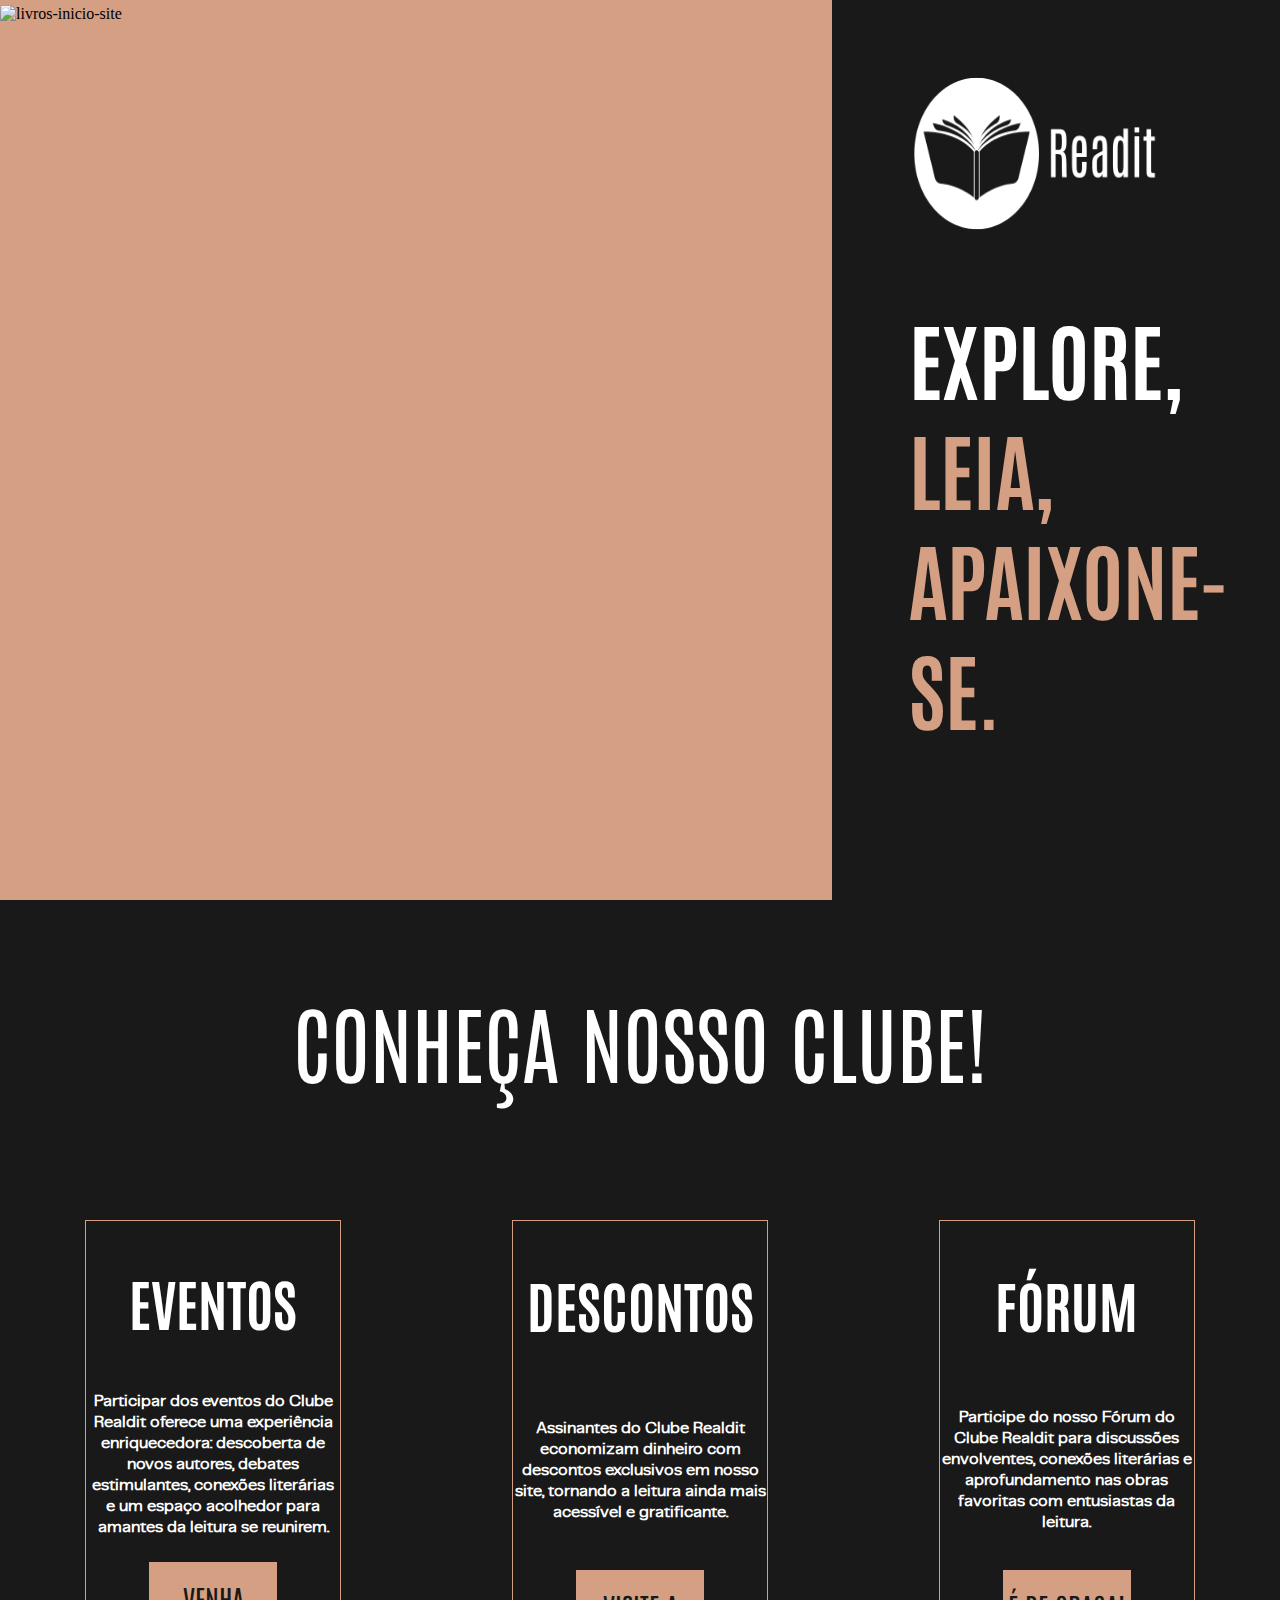
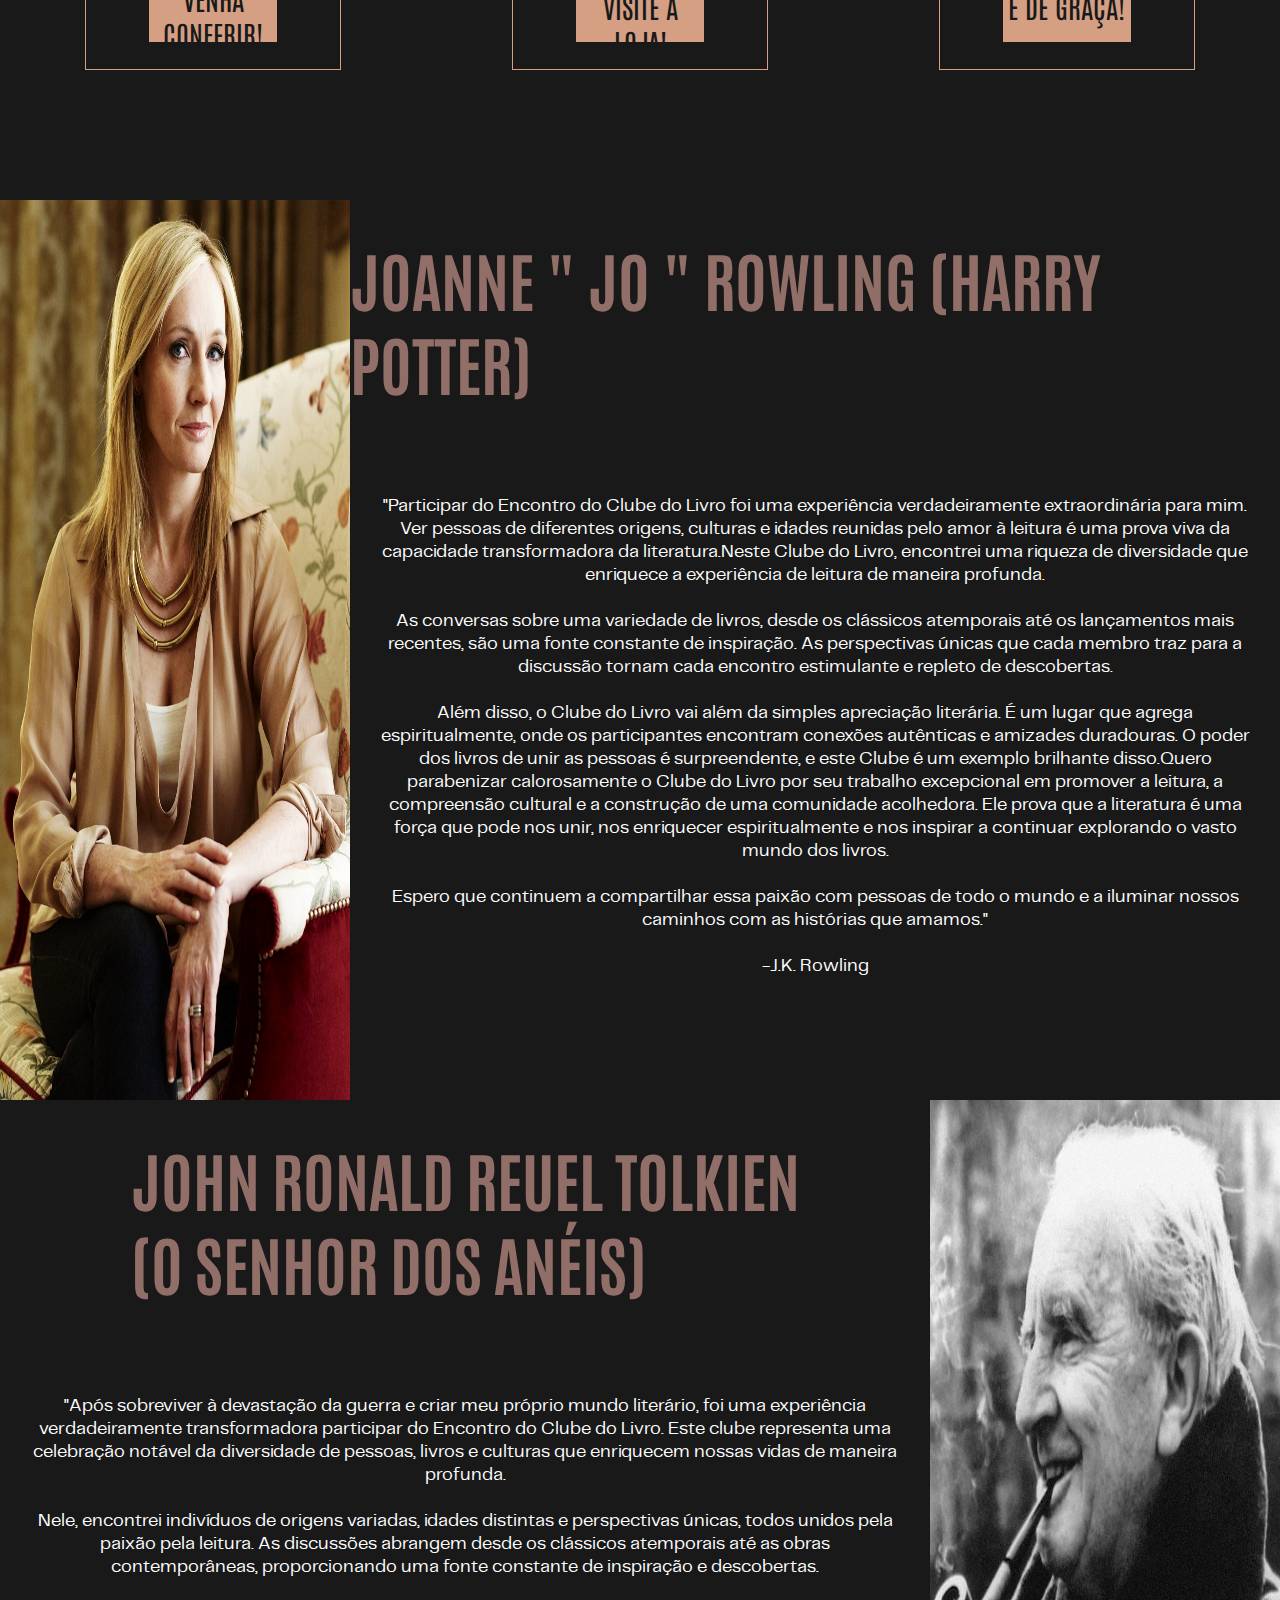
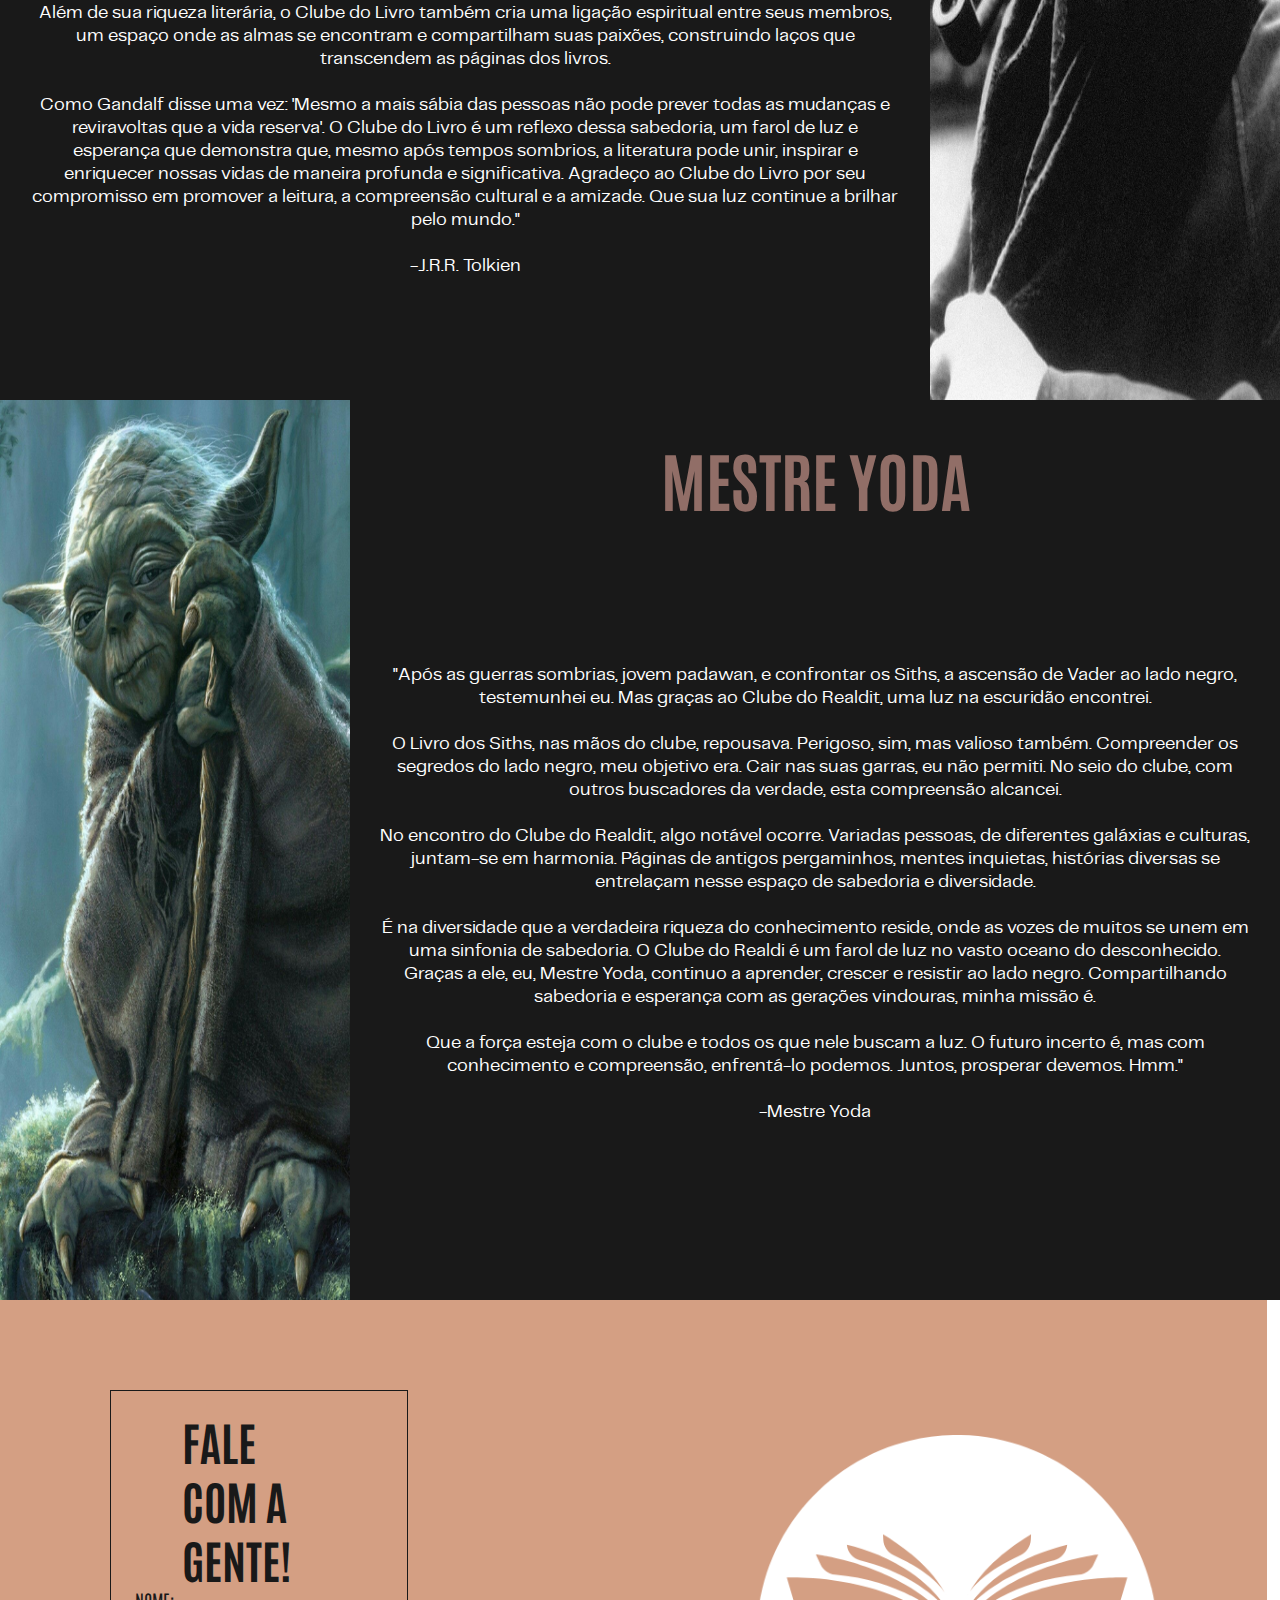
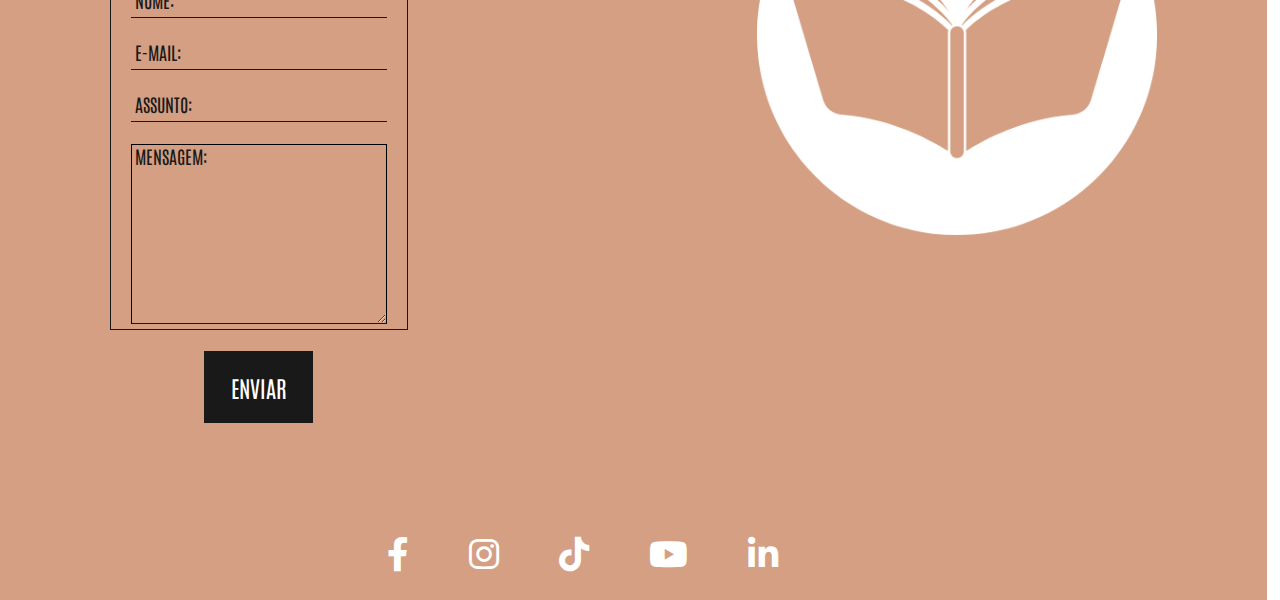
==== commit 0475177a: "aaaaaaaa" ====
--- a/index.html
+++ b/index.html
@@ -43,26 +43,81 @@
     </div>
     <main class="marketing-clube">
         <p class="frase-segunda-pagina">CONHEÇA NOSSO CLUBE!</p>
+        <input type="radio" class="radio" name="pages" id="exit" checked /><!--BOTAO PICA-->
         <nav class="beneficios-clube">
             <ul>
                 <li>
                     <h1 class="alinhar">EVENTOS</h1>
                     <strong class="fonte-descricao">Participar dos eventos do Clube Realdit oferece uma experiência enriquecedora: descoberta de novos autores, debates estimulantes, conexões literárias e um espaço acolhedor para amantes da leitura se reunirem.</strong>
-                    <span>.</span>               
+                    <span><input type="radio" class="radio" name="pages" id="page_1" />
+                            <section class="section-container section-one">
+                                <label for="exit" class="check-label exit-label">
+                                X
+                                </label>
+                                <label for="page_1" class="page-label check-label">
+                                <span class="fonte-btn">VENHA CONFERIR!</span>
+                                </label>
+                                <header class="section-header">
+                                <div class="section-content">                                
+                                </div>
+                                </header>
+                                <div class="section-info">
+                                <div class="section-content">
+                                    
+                                </div>
+                                </div>
+                            </section>
+                   </span>               
                 </li>
             </ul>
             <ul>
                 <li>
                     <h1 class = "alinhar">DESCONTOS</h1>
                     <strong class="fonte-descricao">Assinantes do Clube Realdit economizam dinheiro com descontos exclusivos em nosso site, tornando a leitura ainda mais acessível e gratificante.</strong>
-                    <span>.</span>
+                    <input type="radio" class="radio" name="pages" id="page_2" />
+                        <section class="section-container section-two">
+                            <label for="exit" class="check-label exit-label">
+                            X
+                            </label>
+                            <label for="page_2" class="page-label check-label">
+                            <span class="fonte-btn">VISITE A LOJA!</span>
+                            </label>
+                            <header class="section-header">
+                            <div class="section-content">
+                            </div>
+                            </header>
+                            <div class="section-info">
+                            <div class="section-content">
+                                
+                            </div>
+                            </div>
+                        </section> 
+                   
                 </li>
             </ul>
             <ul>
                 <li>
                     <h1 class = "alinhar">FÓRUM</h1>
                     <strong class="fonte-descricao">Participe do nosso Fórum do Clube Realdit para discussões envolventes, conexões literárias e aprofundamento nas obras favoritas com entusiastas da leitura.</strong>
-                    <span>.</span>
+                    <input type="radio" class="radio" name="pages" id="page_3" />
+                        <section class="section-container section-three">
+                            <label for="exit" class="check-label exit-label">
+                            X
+                            </label>
+                            <label for="page_3" class="page-label check-label">
+                            <span class="fonte-btn">É DE GRAÇA!</span>
+                            </label>
+                            <header class="section-header">
+                            <div class="section-content">
+                            </div>
+                            </header>
+                            <div class="section-info">
+                            <div class="section-content">
+                                
+                            </div>
+                            </div>
+                        </section>
+                    
                 </li>
             </ul>
         </nav>
@@ -144,8 +199,8 @@
 
 
 
-  <!--   <input type="radio" class="radio" name="pages" id="exit" checked /><!--BOTAO PICA-->
-                  <!--   <div class="page demo1">
+   <!-- <input type="radio" class="radio" name="pages" id="exit" checked />BOTAO PICA
+                <div class="page demo1">
                         <input type="radio" class="radio" name="pages" id="page_1" />
                             <section class="section-container section-one">
                                 <label for="exit" class="check-label exit-label">
@@ -165,7 +220,7 @@
                                 </div>
                             </section>
                     </div>
-                    <input type="radio" class="radio" name="pages" id="page_2" />
+               <!--     <type="radio" class="radio" name="pages" id="page_2" />
                         <section class="section-container section-two">
                             <label for="exit" class="check-label exit-label">
                             X
--- a/css/transicao.css
+++ b/css/transicao.css
@@ -9,31 +9,24 @@
   
   .exit-label {
     color: white;
-    display: inline-flex;
-    margin-bottom: 210vw;
-    padding: 0.3vw;
+    display: flex;
+    width: auto;
+    height: auto;
     text-decoration: none; }
   
   .page-label {
-    height: 4vw;
+    height: 10vh;
     left: 0;
     position: absolute;
     text-align: center;
     top: 0;
-    width: 13vw; 
-    padding-left: 1vw;
-    padding-right: 1vw;
-    padding-bottom: 0.25vw;
+
 }
     .page-label span {
-    position: relative;    
-    top: 0.8vw; }
-    .exit-label:hover, .check-label:active {
-        background: rgba(0, 0, 0, 0.3);
-        padding: 0.3vw;
-        color: #fff; 
-    }
-  
+    position: relative;
+    width: 10vw;    
+    top: 2vh; }
+   
   .check-label {
     cursor: pointer; }
     .check-label:hover, .check-label:active {
@@ -52,13 +45,10 @@
     -o-transform-origin: center center;
     -webkit-transform-origin: center center;
     transform-origin: center center;
-    height: 50vw;
+    height: 100%;
     overflow: hidden;
-    width: 99vw;
+    width: 100%;
     z-index: 1;
-    display: flex;
-    flex-direction: row;
-    flex-wrap: wrap;
  }
   .section-content {
     -moz-transition: 0.66s all;
@@ -67,7 +57,8 @@
     max-width: 99vw;
     padding: 20px;
     opacity: 0;
-    visibility: hidden; }
+    visibility: hidden;
+   }
   
   :checked + .section-container {
     -moz-transform: translate(0%, 0%);
@@ -75,11 +66,12 @@
     -o-transform: translate(0%, 0%);
     -webkit-transform: translate(0%, 0%);
     transform: translate(0%, 0%);
-    width: 100%;
-    height: 100%;
-    left: 0vw;
-    top: 0vw;
-    z-index: 5;
+    width: 99vw;
+    height: 100vh;
+    left: 0;
+    position: fixed;
+    top: 0;
+    z-index: 2;
     overflow: auto; }
     :checked + .section-container .exit-label {
       display: inline-block;
@@ -99,12 +91,13 @@
     text-decoration: none;
     color: rgba(25,25,25,255);
     background-color: #D49F83;
-    width: 13vw;
-    height: 4vw;
-    padding: 1vw;
-    position: absolute;
-    top:86vw;
-    left: 11vw;
+    width: 10vw;
+    height: auto;
+    padding: 20px;
+    position: relative;
+    bottom: 3vh;
+    display: flex;
+    align-self: center;
   }
 
   .section-two {
@@ -116,48 +109,35 @@
     text-decoration: none;
     color: rgba(25,25,25,255);
     background-color: #D49F83;
-    width: 13vw;
-    height: 4vw;
-    padding: 2vw;
-    padding-left: 2vw;
-    margin-left: 0vvw;
-    position: absolute;
-    top:86vw;
-    left: 44vw;
+    width: 10vw;
+    height: 14vh;
+    padding: 20px;
+    position: relative;
+    bottom: 3vh;
+    display: flex;
+    align-self: center;
+
+    
   }
 
-  .section-three {
-    -moz-transform: translate(0%, 0%);
-    -ms-transform: translate(0%, 0%);
-    -o-transform: translate(0%, 0%);
-    -webkit-transform: translate(0%, 0%);
-    transform: translate(0%, 0%);
-    text-decoration: none;
-    color: rgba(25,25,25,255);
-    background-color: #D49F83;
-    width: 13vw;
-    height: 4vw;
-    padding: 2vw;
-    padding-left: 2vw;
-    margin-left: 0vvw;
-    position: absolute;
-    top:86vw;
-    left: 77vw;
+ .section-three {
+  -moz-transform: translate(0%, 0%);
+  -ms-transform: translate(0%, 0%);
+  -o-transform: translate(0%, 0%);
+  -webkit-transform: translate(0%, 0%);
+  transform: translate(0%, 0%);
+  text-decoration: none;
+  color: rgba(25,25,25,255);
+  background-color: #D49F83;
+  width: 10vw;
+  height: 14vh;
+  padding: 20px;
+  position: relative;
+  bottom: 3vh;
+  display: flex;
+  align-self: center;
   }
-
-  .section-four {
-    -moz-transform: translate(0%, 0%);
-    -ms-transform: translate(0%, 0%);
-    -o-transform: translate(0%, 0%);
-    -webkit-transform: translate(0%, 0%);
-    transform: translate(0%, 0%);
-    text-decoration: none;
-    color: rgba(25,25,25,255);
-    background-color: #D49F83;
-    width: 10vw;
-    height: 5vw;
-  }
-  
+ 
   
   #exit:checked + .page .section-container {
     border: none;
--- a/style.css
+++ b/style.css
@@ -127,7 +127,7 @@
 
 .marketing-clube{
     width: 99vw;
-    height: 100vh;
+    height: 105vh;
     display: flex;
     flex-direction: column;
     justify-content: space-around;
@@ -164,6 +164,7 @@
 .beneficios-clube ul{
     display: flex;
     justify-content: center;
+    
 
 }
 
@@ -178,6 +179,7 @@
     justify-content: space-around;
 }
 .beneficios-clube strong{
+    margin-bottom: 5vh;
     
 }
 
@@ -210,7 +212,7 @@
 
 
 .img-depoimento{
-    height: 963px;
+    height: 100%;
     width:  350px;
     max-height: 100%;
     max-width: 100%;
@@ -221,12 +223,10 @@
 
 .depoimentos-container{
     width: 99vw;
-    height: 100%;
-    display: flex;
-    color: white;
-    background-color: blue;
-    max-height: 100%;
-    max-width: 100%;
+    height: 105vh;
+    display: flex;
+    color: white;
+    background-color: rgba(25,25,25,255);
    
 }   
 
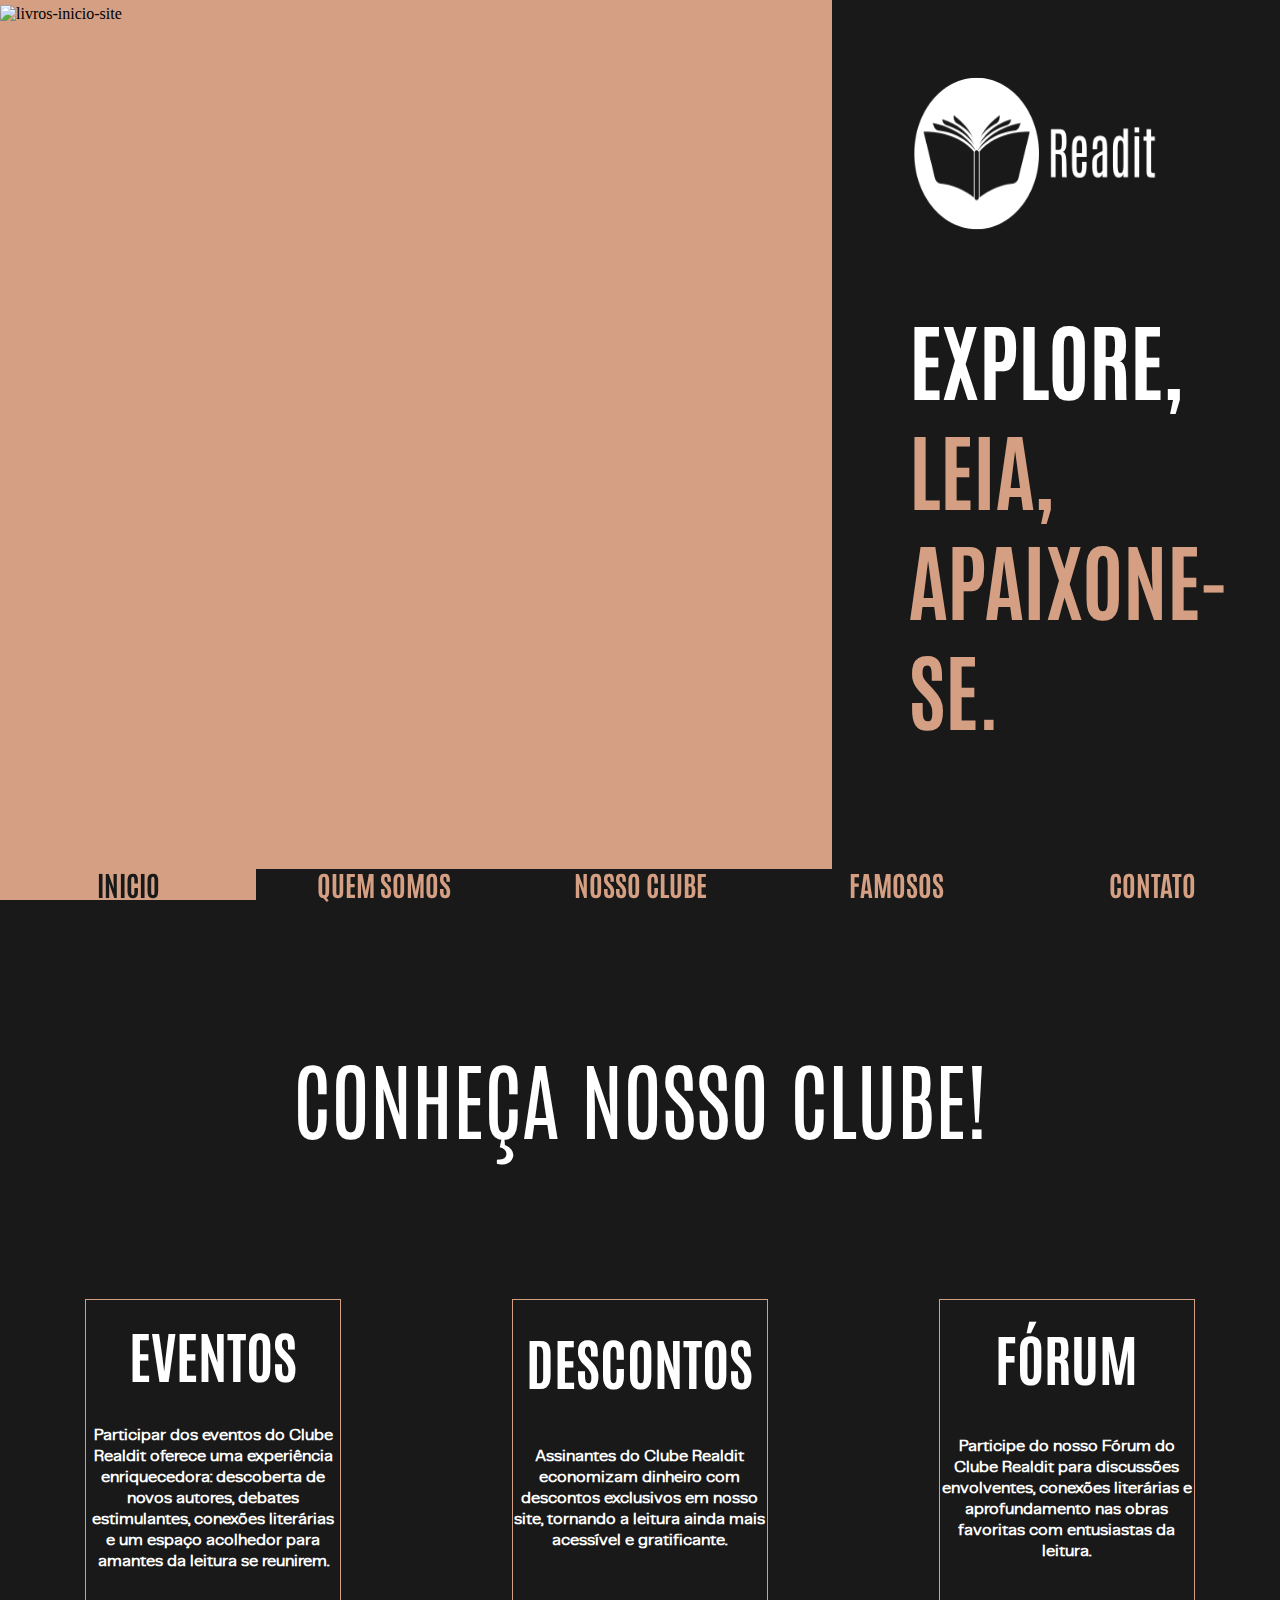
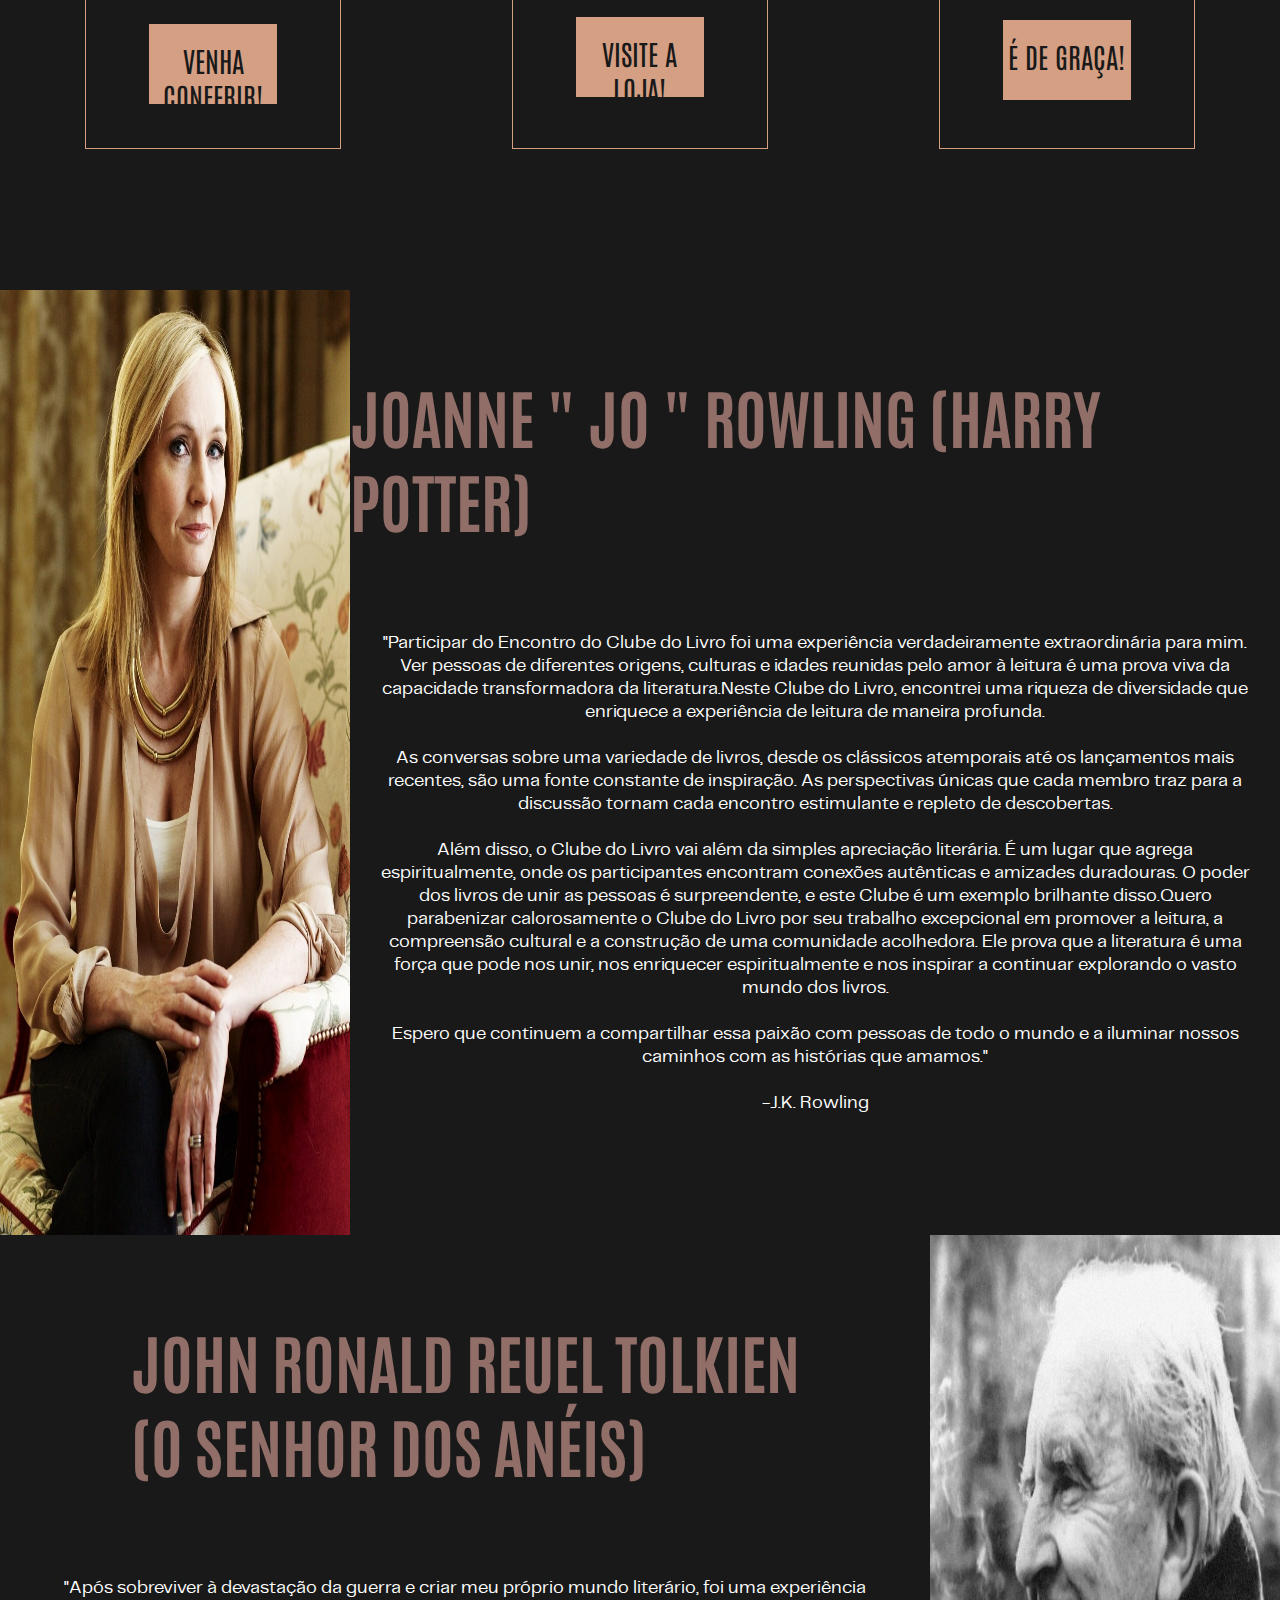
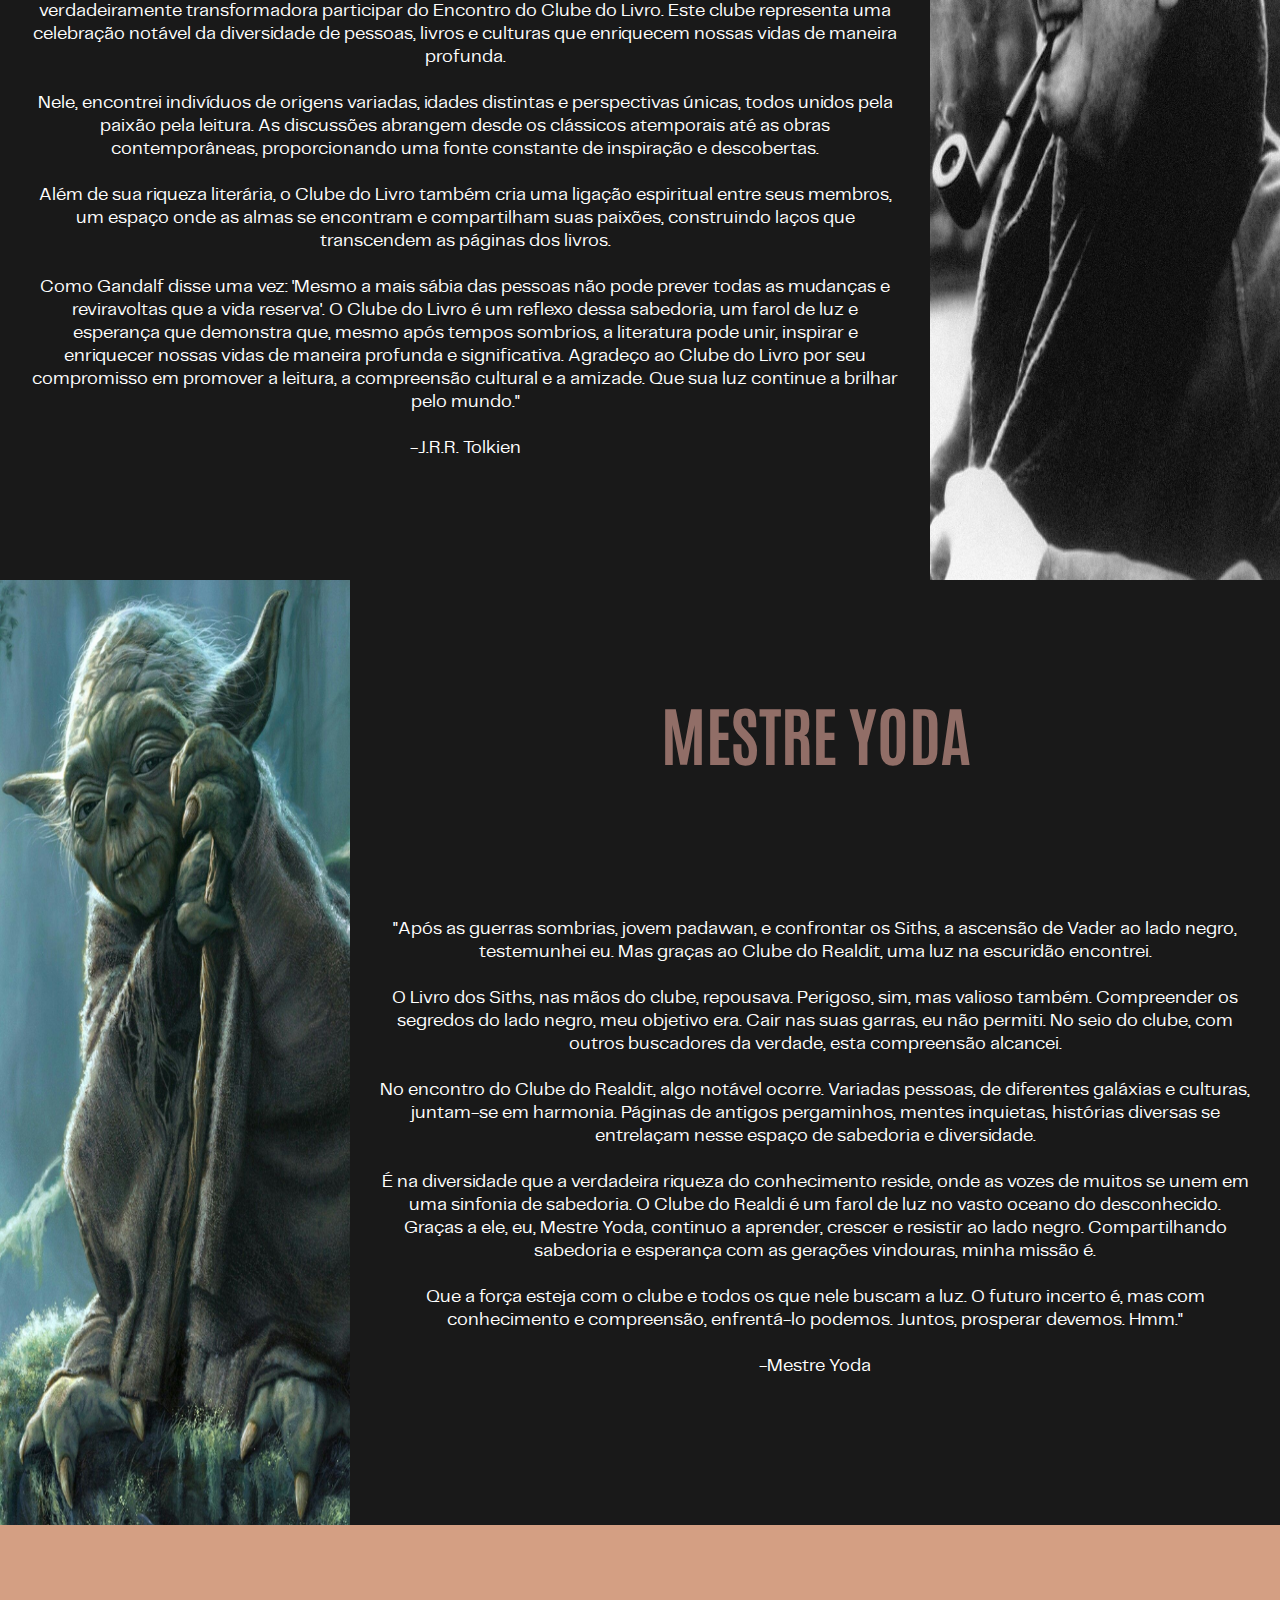
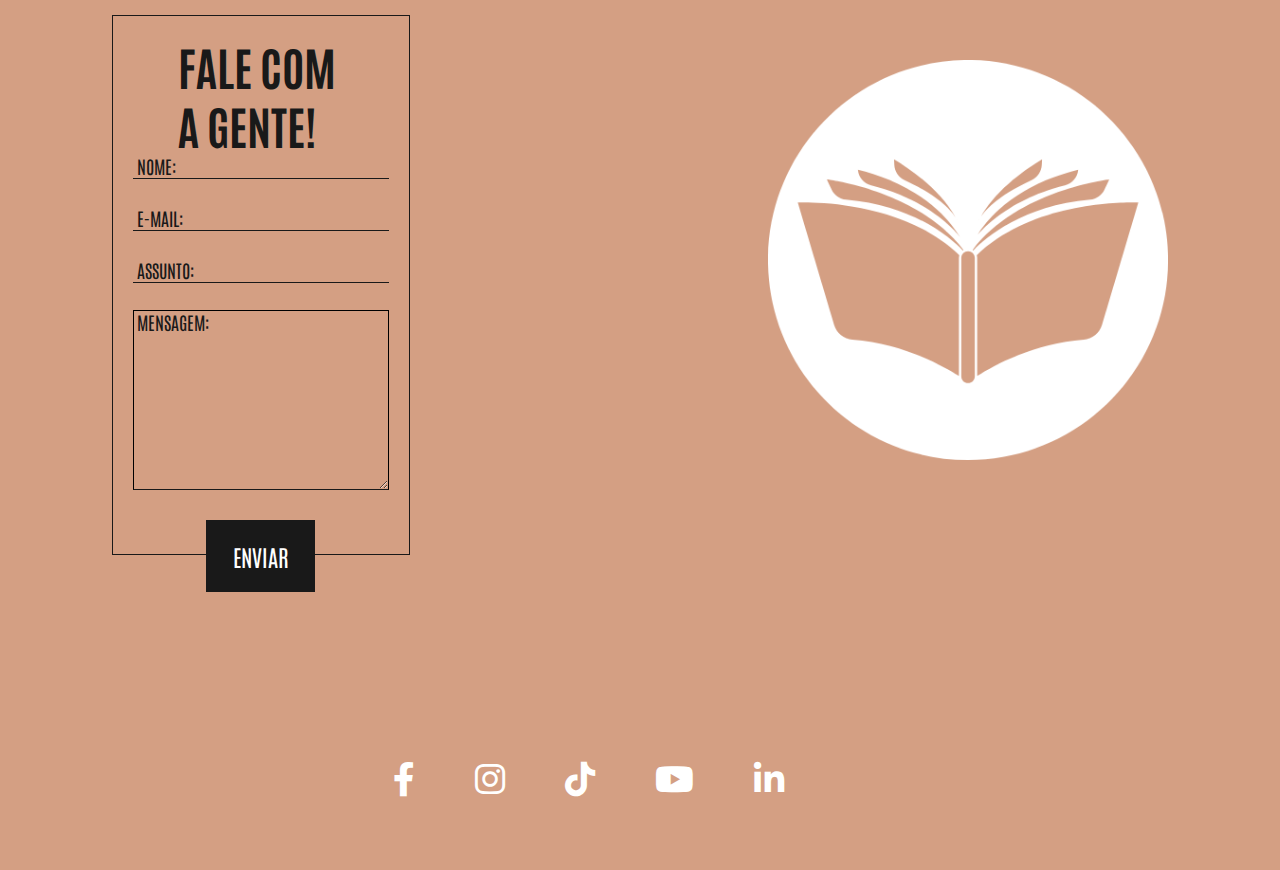
==== commit a81e144e: "aaaaaaaa" ====
--- a/index.html
+++ b/index.html
@@ -9,56 +9,171 @@
     <link rel="stylesheet" type="text/css" href="img/fontawesome/css/all.min.css">
     <link rel="shortcut icon" type="imagex/png" href="/img/icone.png">
     <style>
-        .scroll, .landingpage, .marketing-clube,.depoimentos-container{
+        .scroll, .landingpage, .marketing-clube,.depoimentos-container, .contato{
             position: relative;
             width: 100%;
-            height: 100%;
+            height: 105vh;
             left: 0;
             top: 0;
             transition: all .6s ease-in-out;
-        } 
+        }
         .container{
             position: absolute;
             left: 0;
             top: 0;
             width: 100%;
-            height: 100%;
-        }
+            height: 105vh;
+        }
+        .container > input,
+        .container > span{
+            z-index:2;
+            position: fixed;
+            bottom: 0;
+            width: 20%;
+            line-height: 3.5vh;
+            cursor: pointer;
+        }
+        .container > span{
+            font-size: 28px;
+            font-weight: bold;
+            color: #D49F83;
+            text-align: center;
+            background-color: rgba(25,25,25,255);
+        }.container > input{
+            z-index: 15;
+            opacity: 0;
+        
+          
+
+        }
+        .container > input:checked+span,
+        .container > input:checked:hover+span{
+            background-color: #D49F83;
+            color: rgba(25,25,25,255);
+       
+        }
+
+        .container > input:checked + span::after,
+        .container > input:checked:hover + span::after{
+            content: "";
+            width: 0;
+            height: 0;
+            position: absolute;
+            bottom: 100%;
+            border: solid transparent;
+            border-bottom-color: #D49F83;
+            border-width: 15px;
+            left: 50%;
+            margin-left: -15px;
+       
+        }
+        input[type=radio], input[type=checkbox], #radio-nav-1{
+        left: 0%;
+        border: 0px;
+        width: 20%;
+        bottom: 0.25%;
+        height: 2em;}
+
+        #radio-nav-2{
+        left: 20%;
+        bottom: 0.25%;
+
+        }
+
+        #radio-nav-3{
+        left: 40%;
+        bottom: 0.25%;
+
+        }
+
+        #radio-nav-4{
+            left: 60%;
+            bottom: 0.25%;
+
+        }
+
+        #radio-nav-5{
+            left:80%;
+            bottom: 0.25%;
+
+        }
+        .container span{
+            font-family: 'Antonio', sans-serif;
+        }
+
     </style>
 </head>
 <body>
 <div class="container">
-    <div class = "landingpage">
-        <div class="img-inicio">
-            <img src="/imagem-inicio.png" alt="livros-inicio-site">
+    <!--MENU-->
+    <input type="radio" name="radio" id="radio-nav-1" checked="checked"/>
+    <span>INICIO</span>
+    <input type="radio" name="radio" id="radio-nav-2"/>
+    <span>QUEM SOMOS</span>
+    <input type="radio" name="radio" id="radio-nav-3"/>
+    <span>NOSSO CLUBE</span>
+    <input type="radio" name="radio" id="radio-nav-4"/>
+    <span>FAMOSOS</span>
+    <input type="radio" name="radio" id="radio-nav-5"/>
+    <span>CONTATO</span>
+
+    <div class="scroll">
+        <div class = "landingpage" id="pg-1">
+            <div class="img-inicio">
+                <img src="/imagem-inicio.png" alt="livros-inicio-site">
+            </div>
+            <div class="apresentacao">
+                <p class="logo-inicio">
+                    <img src="/img/sa.png" alt="logo realdit">
+                </p>
+                <h1 class="frase-inicio">   
+                    <p class="word-color">EXPLORE,&nbsp;&nbsp;&nbsp;&nbsp;&nbsp;&nbsp;&nbsp;&nbsp;&nbsp;<span class="word-color2">LEIA,</br>APAIXONE-SE.</span></p>
+                </h1>        
+            </div>
         </div>
-        <div class="apresentacao">
-            <p class="logo-inicio">
-                <img src="/img/sa.png" alt="logo realdit">
-            </p>
-            <h1 class="frase-inicio">   
-                <p class="word-color">EXPLORE,&nbsp;&nbsp;&nbsp;&nbsp;&nbsp;&nbsp;&nbsp;&nbsp;&nbsp;<span class="word-color2">LEIA,</br>APAIXONE-SE.</span></p>
-            </h1>        
-        </div>
-    </div>
-    <main class="marketing-clube">
-        <p class="frase-segunda-pagina">CONHEÇA NOSSO CLUBE!</p>
-        <input type="radio" class="radio" name="pages" id="exit" checked /><!--BOTAO PICA-->
-        <nav class="beneficios-clube">
-            <ul>
-                <li>
-                    <h1 class="alinhar">EVENTOS</h1>
-                    <strong class="fonte-descricao">Participar dos eventos do Clube Realdit oferece uma experiência enriquecedora: descoberta de novos autores, debates estimulantes, conexões literárias e um espaço acolhedor para amantes da leitura se reunirem.</strong>
-                    <span><input type="radio" class="radio" name="pages" id="page_1" />
-                            <section class="section-container section-one">
+        <main class="marketing-clube" id="pg-2">
+            <p class="frase-segunda-pagina">CONHEÇA NOSSO CLUBE!</p>
+            <input type="radio" class="radio" name="pages" id="exit" checked /><!--BOTAO PICA-->
+            <nav class="beneficios-clube">
+                <ul>
+                    <li>
+                        <h1 class="alinhar">EVENTOS</h1>
+                        <strong class="fonte-descricao">Participar dos eventos do Clube Realdit oferece uma experiência enriquecedora: descoberta de novos autores, debates estimulantes, conexões literárias e um espaço acolhedor para amantes da leitura se reunirem.</strong>
+                        <span><input type="radio" class="radio" name="pages" id="page_1" />
+                                <section class="section-container section-one">
+                                    <label for="exit" class="check-label exit-label">
+                                    X
+                                    </label>
+                                    <label for="page_1" class="page-label check-label">
+                                    <span class="fonte-btn">VENHA CONFERIR!</span>
+                                    </label>
+                                    <header class="section-header">
+                                    <div class="section-content">                                
+                                    </div>
+                                    </header>
+                                    <div class="section-info">
+                                    <div class="section-content">
+                                        
+                                    </div>
+                                    </div>
+                                </section>
+                    </span>               
+                    </li>
+                </ul>
+                <ul>
+                    <li>
+                        <h1 class = "alinhar">DESCONTOS</h1>
+                        <strong class="fonte-descricao">Assinantes do Clube Realdit economizam dinheiro com descontos exclusivos em nosso site, tornando a leitura ainda mais acessível e gratificante.</strong>
+                        <input type="radio" class="radio" name="pages" id="page_2" />
+                            <section class="section-container section-two">
                                 <label for="exit" class="check-label exit-label">
                                 X
                                 </label>
-                                <label for="page_1" class="page-label check-label">
-                                <span class="fonte-btn">VENHA CONFERIR!</span>
+                                <label for="page_2" class="page-label check-label">
+                                <span class="fonte-btn">VISITE A LOJA!</span>
                                 </label>
                                 <header class="section-header">
-                                <div class="section-content">                                
+                                <div class="section-content">
                                 </div>
                                 </header>
                                 <div class="section-info">
@@ -66,135 +181,111 @@
                                     
                                 </div>
                                 </div>
+                            </section> 
+                    
+                    </li>
+                </ul>
+                <ul>
+                    <li>
+                        <h1 class = "alinhar">FÓRUM</h1>
+                        <strong class="fonte-descricao">Participe do nosso Fórum do Clube Realdit para discussões envolventes, conexões literárias e aprofundamento nas obras favoritas com entusiastas da leitura.</strong>
+                        <input type="radio" class="radio" name="pages" id="page_3" />
+                            <section class="section-container section-three">
+                                <label for="exit" class="check-label exit-label">
+                                X
+                                </label>
+                                <label for="page_3" class="page-label check-label">
+                                <span class="fonte-btn">É DE GRAÇA!</span>
+                                </label>
+                                <header class="section-header">
+                                <div class="section-content">
+                                </div>
+                                </header>
+                                <div class="section-info">
+                                <div class="section-content">
+                                    
+                                </div>
+                                </div>
                             </section>
-                   </span>               
-                </li>
-            </ul>
-            <ul>
-                <li>
-                    <h1 class = "alinhar">DESCONTOS</h1>
-                    <strong class="fonte-descricao">Assinantes do Clube Realdit economizam dinheiro com descontos exclusivos em nosso site, tornando a leitura ainda mais acessível e gratificante.</strong>
-                    <input type="radio" class="radio" name="pages" id="page_2" />
-                        <section class="section-container section-two">
-                            <label for="exit" class="check-label exit-label">
-                            X
-                            </label>
-                            <label for="page_2" class="page-label check-label">
-                            <span class="fonte-btn">VISITE A LOJA!</span>
-                            </label>
-                            <header class="section-header">
-                            <div class="section-content">
-                            </div>
-                            </header>
-                            <div class="section-info">
-                            <div class="section-content">
-                                
-                            </div>
-                            </div>
-                        </section> 
-                   
-                </li>
-            </ul>
-            <ul>
-                <li>
-                    <h1 class = "alinhar">FÓRUM</h1>
-                    <strong class="fonte-descricao">Participe do nosso Fórum do Clube Realdit para discussões envolventes, conexões literárias e aprofundamento nas obras favoritas com entusiastas da leitura.</strong>
-                    <input type="radio" class="radio" name="pages" id="page_3" />
-                        <section class="section-container section-three">
-                            <label for="exit" class="check-label exit-label">
-                            X
-                            </label>
-                            <label for="page_3" class="page-label check-label">
-                            <span class="fonte-btn">É DE GRAÇA!</span>
-                            </label>
-                            <header class="section-header">
-                            <div class="section-content">
-                            </div>
-                            </header>
-                            <div class="section-info">
-                            <div class="section-content">
-                                
-                            </div>
-                            </div>
-                        </section>
-                    
-                </li>
-            </ul>
-        </nav>
-     </main>
-
-     <section class="depoimentos-container">
-        <img class = "img-depoimento" src="/img/jkrowliong.jpg" alt="Foto de JK Rowling, escritora de Harry Potter">
-        <div>
-            <h1 class="nome-autor">JOANNE " JO " ROWLING (HARRY POTTER)</h1>
-            <article class="fonte-depoimento">
-                "Participar do Encontro do Clube do Livro foi uma experiência verdadeiramente extraordinária para mim. Ver pessoas de diferentes origens, culturas e idades reunidas pelo amor à leitura é uma prova viva da capacidade transformadora da literatura.Neste Clube do Livro, encontrei uma riqueza de diversidade que enriquece a experiência de leitura de maneira profunda.<br></br> As conversas sobre uma variedade de livros, desde os clássicos atemporais até os lançamentos mais recentes, são uma fonte constante de inspiração. As perspectivas únicas que cada membro traz para a discussão tornam cada encontro estimulante e repleto de descobertas.<br></br>Além disso, o Clube do Livro vai além da simples apreciação literária. É um lugar que agrega espiritualmente, onde os participantes encontram conexões autênticas e amizades duradouras. O poder dos livros de unir as pessoas é surpreendente, e este Clube é um exemplo brilhante disso.Quero parabenizar calorosamente o Clube do Livro por seu trabalho excepcional em promover a leitura, a compreensão cultural e a construção de uma comunidade acolhedora. Ele prova que a literatura é uma força que pode nos unir, nos enriquecer espiritualmente e nos inspirar a continuar explorando o vasto mundo dos livros.<br></br> Espero que continuem a compartilhar essa paixão com pessoas de todo o mundo e a iluminar nossos caminhos com as histórias que amamos."<br></br>
-                -J.K. Rowling                    
-            </article>
-        </div>
-    </section>
-   <section class="depoimentos-container">
-        <div>
-            <h1 class="nome-autor">JOHN RONALD REUEL TOLKIEN<br>(O SENHOR DOS ANÉIS)</h1>
-            <article class="fonte-depoimento">
-                "Após sobreviver à devastação da guerra e criar meu próprio mundo literário, foi uma experiência verdadeiramente transformadora participar do Encontro do Clube do Livro. Este clube representa uma celebração notável da diversidade de pessoas, livros e culturas que enriquecem nossas vidas de maneira profunda.<br></br>Nele, encontrei indivíduos de origens variadas, idades distintas e perspectivas únicas, todos unidos pela paixão pela leitura. As discussões abrangem desde os clássicos atemporais até as obras contemporâneas, proporcionando uma fonte constante de inspiração e descobertas.<br></br>Além de sua riqueza literária, o Clube do Livro também cria uma ligação espiritual entre seus membros, um espaço onde as almas se encontram e compartilham suas paixões, construindo laços que transcendem as páginas dos livros.<br></br>Como Gandalf disse uma vez: 'Mesmo a mais sábia das pessoas não pode prever todas as mudanças e reviravoltas que a vida reserva'. O Clube do Livro é um reflexo dessa sabedoria, um farol de luz e esperança que demonstra que, mesmo após tempos sombrios, a literatura pode unir, inspirar e enriquecer nossas vidas de maneira profunda e significativa. Agradeço ao Clube do Livro por seu compromisso em promover a leitura, a compreensão cultural e a amizade. Que sua luz continue a brilhar pelo mundo."<br></br>
-                -J.R.R. Tolkien           
-            </article>
-        </div>
-        <img class = "img-depoimento" src="/img/tolkien.jpg" alt="Foto de JK Rowling, escritora de Harry Potter">
-    </section>
-    <section class="depoimentos-container">
-        <img class = "img-depoimento" src="/img/yoda.jpg" alt="Foto de JK Rowling, escritora de Harry Potter">
-        <div>
-            <h1 class="nome-autor">MESTRE YODA</h1>
-            <article class="fonte-depoimento">
-                "Após as guerras sombrias, jovem padawan, e confrontar os Siths, a ascensão de Vader ao lado negro, testemunhei eu. Mas graças ao Clube do Realdit, uma luz na escuridão encontrei.<br></br>
-                O Livro dos Siths, nas mãos do clube, repousava. Perigoso, sim, mas valioso também. Compreender os segredos do lado negro, meu objetivo era. Cair nas suas garras, eu não permiti. No seio do clube, com outros buscadores da verdade, esta compreensão alcancei.<br></br>                
-                No encontro do Clube do Realdit, algo notável ocorre. Variadas pessoas, de diferentes galáxias e culturas, juntam-se em harmonia. Páginas de antigos pergaminhos, mentes inquietas, histórias diversas se entrelaçam nesse espaço de sabedoria e diversidade.<br></br>                
-                É na diversidade que a verdadeira riqueza do conhecimento reside, onde as vozes de muitos se unem em uma sinfonia de sabedoria. O Clube do Realdi é um farol de luz no vasto oceano do desconhecido. Graças a ele, eu, Mestre Yoda, continuo a aprender, crescer e resistir ao lado negro. Compartilhando sabedoria e esperança com as gerações vindouras, minha missão é.<br></br>                
-                Que a força esteja com o clube e todos os que nele buscam a luz. O futuro incerto é, mas com conhecimento e compreensão, enfrentá-lo podemos. Juntos, prosperar devemos. Hmm."<br></br>
-                -Mestre Yoda                
-            </article>
-        </div>
-    </section>
-
-
-    <section class="contato">
-        <div class="aba-contato">
-            <h1>FALE COM A GENTE!</h1>
-            <form class = "formulario" action="/contact.html" method="post">
-                <div class="espaco-botao">                
-                    <input class="inputUser" type="text" required>
-                    <label class = "labelInput" for="name">NOME:</label>
-                </div>
-                <div class="espaco-botao">
-                    <input class="inputUser" type="text" required>
-                    <label class = "labelInput" for="mail">E-MAIL:</label>
-                </div>
-                <div class="espaco-botao">                   
-                    <input class="inputUser" type="text" required>
-                    <label class = "labelInput" for="assunto">ASSUNTO:</label>
-                </div>
-                <div class="espaco-botao">          
-                    <textarea class="inputArea" required></textarea>
-                    <label class = "labelArea" class="for="msg>MENSAGEM:</label>
-                </div>
-                <div class="button">
-                    <button type="submit">ENVIAR</button>
-                </div>
-            </form>
-        </div>
-        <nav class="social">
-            <ul>
-                <li><a target="_blank" href="https://www.facebook.com/profile.php?id=61551535044438" ><i class="fa-brands fa-facebook-f fa-xl"></i></a></li>
-                <li><a target="_blank" href="https://www.instagram.com/readit.oficial/" ><i class="fa-brands fa-instagram fa-xl"></i></a></li>
-                <li><a target="_blank" href="https://www.tiktok.com/@readit.oficial" ><i class="fa-brands fa-tiktok fa-xl"></i></i></a></li>
-                <li><a target="_blank" href="/" ><i class="fa-brands fa-youtube fa-xl"></i></a></li>
-                <li><a target="_blank" href="/" ><i class="fa-brands fa-linkedin-in fa-xl"></i></a></li>
-            </ul>
-        </nav>
-        <img src="/logolivro.png" alt="logo site">
-    </section>
+                        
+                    </li>
+                </ul>
+            </nav>
+        </main>
+
+        <section class="depoimentos-container" id="pg-3">
+            <img class = "img-depoimento" src="/img/jkrowliong.jpg" alt="Foto de JK Rowling, escritora de Harry Potter">
+            <div>
+                <h1 class="nome-autor">JOANNE " JO " ROWLING (HARRY POTTER)</h1>
+                <article class="fonte-depoimento">
+                    "Participar do Encontro do Clube do Livro foi uma experiência verdadeiramente extraordinária para mim. Ver pessoas de diferentes origens, culturas e idades reunidas pelo amor à leitura é uma prova viva da capacidade transformadora da literatura.Neste Clube do Livro, encontrei uma riqueza de diversidade que enriquece a experiência de leitura de maneira profunda.<br></br> As conversas sobre uma variedade de livros, desde os clássicos atemporais até os lançamentos mais recentes, são uma fonte constante de inspiração. As perspectivas únicas que cada membro traz para a discussão tornam cada encontro estimulante e repleto de descobertas.<br></br>Além disso, o Clube do Livro vai além da simples apreciação literária. É um lugar que agrega espiritualmente, onde os participantes encontram conexões autênticas e amizades duradouras. O poder dos livros de unir as pessoas é surpreendente, e este Clube é um exemplo brilhante disso.Quero parabenizar calorosamente o Clube do Livro por seu trabalho excepcional em promover a leitura, a compreensão cultural e a construção de uma comunidade acolhedora. Ele prova que a literatura é uma força que pode nos unir, nos enriquecer espiritualmente e nos inspirar a continuar explorando o vasto mundo dos livros.<br></br> Espero que continuem a compartilhar essa paixão com pessoas de todo o mundo e a iluminar nossos caminhos com as histórias que amamos."<br></br>
+                    -J.K. Rowling                    
+                </article>
+            </div>
+        </section>
+    <section class="depoimentos-container" id="pg-4">
+            <div>
+                <h1 class="nome-autor">JOHN RONALD REUEL TOLKIEN<br>(O SENHOR DOS ANÉIS)</h1>
+                <article class="fonte-depoimento">
+                    "Após sobreviver à devastação da guerra e criar meu próprio mundo literário, foi uma experiência verdadeiramente transformadora participar do Encontro do Clube do Livro. Este clube representa uma celebração notável da diversidade de pessoas, livros e culturas que enriquecem nossas vidas de maneira profunda.<br></br>Nele, encontrei indivíduos de origens variadas, idades distintas e perspectivas únicas, todos unidos pela paixão pela leitura. As discussões abrangem desde os clássicos atemporais até as obras contemporâneas, proporcionando uma fonte constante de inspiração e descobertas.<br></br>Além de sua riqueza literária, o Clube do Livro também cria uma ligação espiritual entre seus membros, um espaço onde as almas se encontram e compartilham suas paixões, construindo laços que transcendem as páginas dos livros.<br></br>Como Gandalf disse uma vez: 'Mesmo a mais sábia das pessoas não pode prever todas as mudanças e reviravoltas que a vida reserva'. O Clube do Livro é um reflexo dessa sabedoria, um farol de luz e esperança que demonstra que, mesmo após tempos sombrios, a literatura pode unir, inspirar e enriquecer nossas vidas de maneira profunda e significativa. Agradeço ao Clube do Livro por seu compromisso em promover a leitura, a compreensão cultural e a amizade. Que sua luz continue a brilhar pelo mundo."<br></br>
+                    -J.R.R. Tolkien           
+                </article>
+            </div>
+            <img class = "img-depoimento" src="/img/tolkien.jpg" alt="Foto de JK Rowling, escritora de Harry Potter">
+        </section>
+        <section class="depoimentos-container" id="pg-5">
+            <img class = "img-depoimento" src="/img/yoda.jpg" alt="Foto de JK Rowling, escritora de Harry Potter">
+            <div>
+                <h1 class="nome-autor">MESTRE YODA</h1>
+                <article class="fonte-depoimento">
+                    "Após as guerras sombrias, jovem padawan, e confrontar os Siths, a ascensão de Vader ao lado negro, testemunhei eu. Mas graças ao Clube do Realdit, uma luz na escuridão encontrei.<br></br>
+                    O Livro dos Siths, nas mãos do clube, repousava. Perigoso, sim, mas valioso também. Compreender os segredos do lado negro, meu objetivo era. Cair nas suas garras, eu não permiti. No seio do clube, com outros buscadores da verdade, esta compreensão alcancei.<br></br>                
+                    No encontro do Clube do Realdit, algo notável ocorre. Variadas pessoas, de diferentes galáxias e culturas, juntam-se em harmonia. Páginas de antigos pergaminhos, mentes inquietas, histórias diversas se entrelaçam nesse espaço de sabedoria e diversidade.<br></br>                
+                    É na diversidade que a verdadeira riqueza do conhecimento reside, onde as vozes de muitos se unem em uma sinfonia de sabedoria. O Clube do Realdi é um farol de luz no vasto oceano do desconhecido. Graças a ele, eu, Mestre Yoda, continuo a aprender, crescer e resistir ao lado negro. Compartilhando sabedoria e esperança com as gerações vindouras, minha missão é.<br></br>                
+                    Que a força esteja com o clube e todos os que nele buscam a luz. O futuro incerto é, mas com conhecimento e compreensão, enfrentá-lo podemos. Juntos, prosperar devemos. Hmm."<br></br>
+                    -Mestre Yoda                
+                </article>
+            </div>
+        </section>
+
+
+        <section class="contato" id="pg-6">
+            <div class="aba-contato">
+                <h1>FALE COM A GENTE!</h1>
+                <form class = "formulario" action="/contact.html" method="post">
+                    <div class="espaco-botao">                
+                        <input class="inputUser" type="text" required>
+                        <label class = "labelInput" for="name">NOME:</label>
+                    </div>
+                    <div class="espaco-botao">
+                        <input class="inputUser" type="text" required>
+                        <label class = "labelInput" for="mail">E-MAIL:</label>
+                    </div>
+                    <div class="espaco-botao">                   
+                        <input class="inputUser" type="text" required>
+                        <label class = "labelInput" for="assunto">ASSUNTO:</label>
+                    </div>
+                    <div class="espaco-botao">          
+                        <textarea class="inputArea" required></textarea>
+                        <label class = "labelArea" class="for="msg>MENSAGEM:</label>
+                    </div>
+                    <div class="button">
+                        <button type="submit">ENVIAR</button>
+                    </div>
+                </form>
+            </div>
+            <nav class="social">
+                <ul>
+                    <li><a target="_blank" href="https://www.facebook.com/profile.php?id=61551535044438" ><i class="fa-brands fa-facebook-f fa-xl"></i></a></li>
+                    <li><a target="_blank" href="https://www.instagram.com/readit.oficial/" ><i class="fa-brands fa-instagram fa-xl"></i></a></li>
+                    <li><a target="_blank" href="https://www.tiktok.com/@readit.oficial" ><i class="fa-brands fa-tiktok fa-xl"></i></i></a></li>
+                    <li><a target="_blank" href="/" ><i class="fa-brands fa-youtube fa-xl"></i></a></li>
+                    <li><a target="_blank" href="/" ><i class="fa-brands fa-linkedin-in fa-xl"></i></a></li>
+                </ul>
+            </nav>
+            <img src="/logolivro.png" alt="logo site">
+        </section>
+    </div>
 </div>
 
 
--- a/css/transicao.css
+++ b/css/transicao.css
@@ -110,7 +110,7 @@
     color: rgba(25,25,25,255);
     background-color: #D49F83;
     width: 10vw;
-    height: 14vh;
+    height: auto;
     padding: 20px;
     position: relative;
     bottom: 3vh;
@@ -122,20 +122,20 @@
 
  .section-three {
   -moz-transform: translate(0%, 0%);
-  -ms-transform: translate(0%, 0%);
-  -o-transform: translate(0%, 0%);
-  -webkit-transform: translate(0%, 0%);
-  transform: translate(0%, 0%);
-  text-decoration: none;
-  color: rgba(25,25,25,255);
-  background-color: #D49F83;
-  width: 10vw;
-  height: 14vh;
-  padding: 20px;
-  position: relative;
-  bottom: 3vh;
-  display: flex;
-  align-self: center;
+    -ms-transform: translate(0%, 0%);
+    -o-transform: translate(0%, 0%);
+    -webkit-transform: translate(0%, 0%);
+    transform: translate(0%, 0%);
+    text-decoration: none;
+    color: rgba(25,25,25,255);
+    background-color: #D49F83;
+    width: 10vw;
+    height: auto;
+    padding: 20px;
+    position: relative;
+    bottom: 3vh;
+    display: flex;
+    align-self: center;
   }
  
   
--- a/style.css
+++ b/style.css
@@ -9,50 +9,19 @@
     font-style: normal;
 
 }
-
-@media only screen and (max-width: 959px) {
-    p{
-        font-size: 60px;
-    }
-}
-
-@media only screen and (min-width: 768px) and (max-width: 959px) {
-    p{
-        font-size: 60px;
-    }
-}
-
-@media only screen and (max-width: 767px) {
-    p{
-        font-size: 45px;
-    }
-}
-
-@media only screen and (min-width: 480px) and (max-width: 767px) {
-    p{
-        font-size: 45px;
-    }
-}
-
-@media only screen and (max-width: 479px) {
-    p{
-        font-size: 30px;
-    }
-}
-
 *{
     margin: 0;
-    padding: 0;
+    padding: 0; 
     border: 0;
-    width: 100%;
-    height: 100%;
-
-}
-
-
+}
+
+body{
+    background-color: rgba(25,25,25,255);
+    overflow: hidden;
+}
 .landingpage{
     display: flex;
-    width: 99vw;
+    width: 100vw;
     height: 100vh;
 }
 
@@ -81,7 +50,7 @@
     width: 35vw;
     background-color: rgba(25,25,25,255);
     max-height: 100vh;
-    max-width: 99vw;
+    max-width: 100vw;
     display: flex;
     flex-direction: column;
     justify-content: space-around;
@@ -126,7 +95,7 @@
 
 
 .marketing-clube{
-    width: 99vw;
+    width: 100vw;
     height: 105vh;
     display: flex;
     flex-direction: column;
@@ -231,7 +200,7 @@
 }   
 
 .depoimentos-container > div{
-    width: 99vw;
+    width: 100vw;
     height: 100vh;
     display: flex;
     flex-direction: column;
@@ -267,7 +236,7 @@
 
 
 .contato{
-    width: 99vw;
+    width: 100vw;
     height: 100vh;
     display: flex;
     justify-content: space-around;
@@ -299,7 +268,7 @@
 .aba-contato h1{
     display: flex;
     height: auto;
-    width: 12vw;
+    width: 13vw;
     
 
 }
@@ -429,4 +398,61 @@
     position:relative;
     top: 15vh;
     right: 10vh;
+}
+
+
+/*ROLAR PAGINA*/
+#radio-nav-1, #radio-nav-1+span{left: 0%;}
+#radio-nav-2, #radio-nav-2+span{left: 20%;}
+#radio-nav-3, #radio-nav-3+span{left: 40%;}
+#radio-nav-4, #radio-nav-4+span{left: 60%;}
+#radio-nav-5, #radio-nav-5+span{left: 80%;}
+
+#radio-nav-1:checked ~ .scroll{
+    transform: translateY(0%);
+    -webkit-transform: translateY(0%);
+
+}
+#radio-nav-2:checked ~ .scroll{
+    transform: translateY(-100%);
+    -webkit-transform: translateY(-100%);
+}
+
+#radio-nav-3:checked ~ .scroll{
+    transform: translateY(-200%);
+    -webkit-transform: translateY(-200%);
+}
+
+#radio-nav-4:checked ~ .scroll{
+    transform: translateY(-300%);
+    -webkit-transform: translateY(-300%);
+}
+
+#radio-nav-5:checked ~ .scroll{
+    transform: translateY(-400%);
+    -webkit-transform: translateY(-400%);
+}
+
+
+/*animacao*/
+#radio-nav-1:checked ~ .scroll #pg-1,
+#radio-nav-2:checked ~ .scroll #pg-2,
+#radio-nav-3:checked ~ .scroll #pg-3,
+#radio-nav-4:checked ~ .scroll #pg-4,
+#radio-nav-5:checked ~ .scroll #pg-5{
+    animation: animeDown .7s ease-in-out .4s backwards;
+    -webkit-animation: animeDown .7s ease-in-out .4s backwards;
+}
+
+@keyframes animeDown{
+    0%{
+        transform: translateY(-100px);
+        -webkit-transform: translateY(-100px);
+        opacity: 0;        
+    }
+    100%{
+        transform: translateY(0px);
+        -webkit-transform: translateY(0px);
+        opacity: 1;
+    }
 }